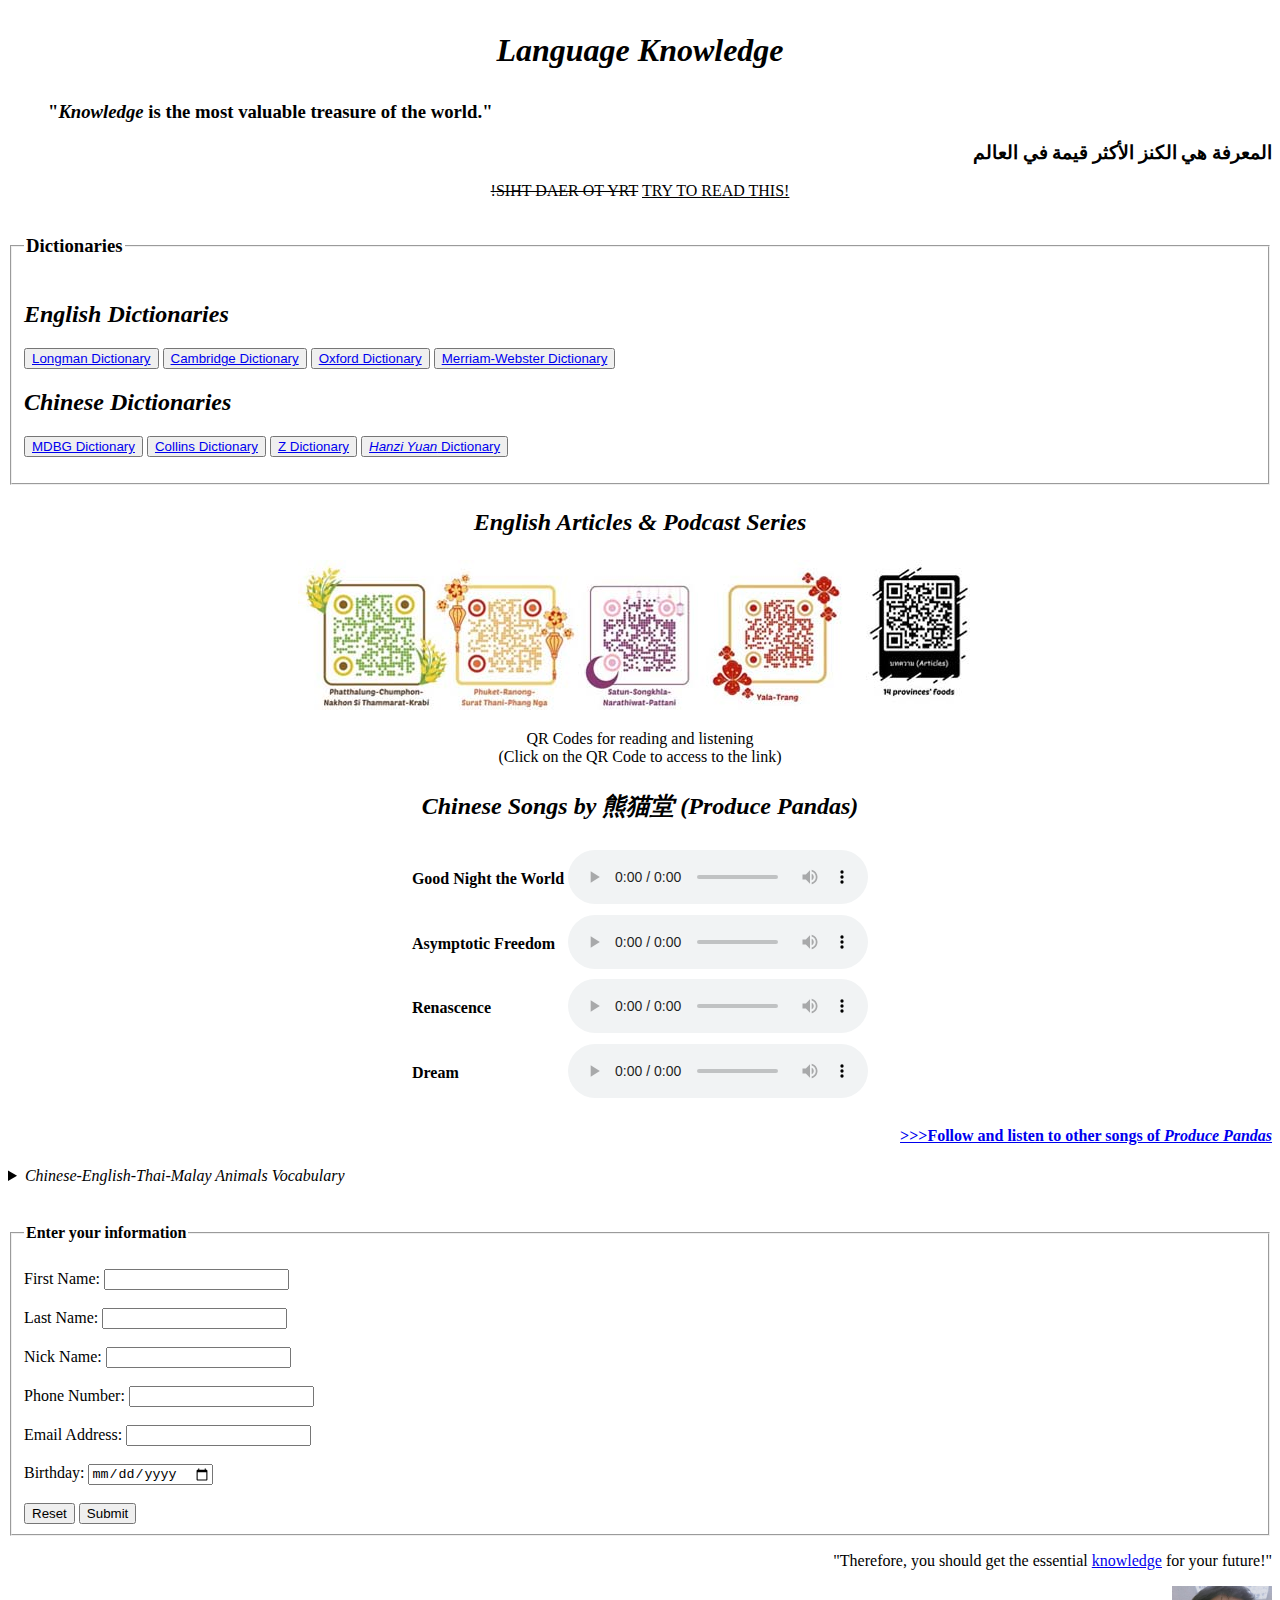
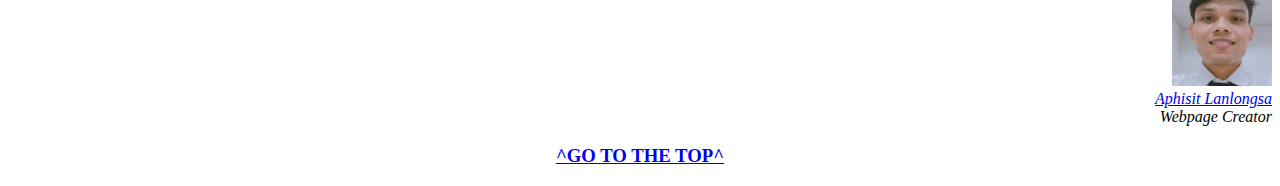
==== index.html @ 0a166b91 "add bold in form's title" ====
<!DOCTYPE html>
<html>
    <head>
        <style>
		</style>
        <h1><p align="center"><i><dfn id="top">Language Knowledge</dfn></i></p></h1>
    </head>
    <!--My First Webpage-->
    <body>
		<blockquote><h3>"<i><dfn id="qdef">Knowledge</dfn></i> is the most valuable treasure of the world."</h3></blockquote>
		<h3><p align="right"><bdi>المعرفة هي الكنز الأكثر قيمة في العالم</bdi></p></h3>
		<p align="center"><del><bdo dir="rtl">TRY TO READ THIS!</bdo></del> <ins>TRY TO READ THIS!</ins></p>
        <fieldset>
		<legend><h3>Dictionaries</h3></legend>
		<h2><i>English Dictionaries</i></h2>
        	<p>
				<button type="button"><a href="https://www.ldoceonline.com/" target="_blank">Longman Dictionary</a></button>
				<button type="button"><a href="https://dictionary.cambridge.org/" target="_blank">Cambridge Dictionary</a></button>
				<button type="button"><a href="https://www.oxfordlearnersdictionaries.com/" target="_blank">Oxford Dictionary</a></button>
				<button type="button"><a href="https://www.merriam-webster.com/" target="_blank">Merriam-Webster Dictionary</a></button>
			</p>
		<h2><i>Chinese Dictionaries</i></h2>
      		<p>
				<button type="button"><a href="https://www.mdbg.net/chinese/dictionary" target="_blank">MDBG Dictionary</a></button>
				<button type="button"><a href="https://www.collinsdictionary.com/dictionary/chinese-english" target="_blank">Collins Dictionary</a></button>
				<button type="button"><a href="https://www.zdic.net/zd/bs/" target="_blank">Z Dictionary</a></button>
				<button type="button"><a href="https://hanziyuan.net/" target="_blank"><dfn title="Chinese Etymology">Hanzi Yuan</dfn> Dictionary</a></button>
			</p>
		</fieldset>
        <h2><p align="center"><i>English Articles & Podcast Series</i></p></h2>
        <figure>
			<p align="center"><img src="Photos/AnP.jpg" alt="QR Codes" height="150" width=685 usemap="#arandpo"></p>
			<figcaption><p align="center">QR Codes for reading and listening<br>(Click on the QR Code to access to the link)</p></figcaption>
		</figure>
		<map name="arandpo">
            <area shape="rect" coords="26,26,124,124" alt="Podcast EP.19" href="https://naamchoop.com/podcast_detail.php?pod_id=21&pod_name=Ep%20.%2019%20Southern%20Food,%20Good%20Taste:%20Phatthalung-Chumphon-Nakhon%20Si%20Thammarat-Krabi" title="Southern Food Good Taste EP.19" target="_blank">
            <area shape="rect" coords="160,26,256,124" alt="Podcast EP.20" href="https://naamchoop.com/podcast_detail.php?pod_id=22&pod_name=Ep%20.%2020%20Southern%20Food,%20Good%20Taste:%20Phuket-Ranong-Surat%20Thani-Phang%20Nga" title="Southern Food Good Taste EP.20" target="_blank">
            <area shape="rect" coords="292,26,390,124" alt="Podcast EP.21" href="https://naamchoop.com/podcast_detail.php?pod_id=22&pod_name=Ep%20.%2020%20Southern%20Food,%20Good%20Taste:%20Phuket-Ranong-Surat%20Thani-Phang%20Nga" title="Southern Food Good Taste EP.21" target="_blank">
            <area shape="rect" coords="432,26,526,124" alt="Podcast EP.22" href="https://naamchoop.com/podcast_detail.php?pod_id=24&pod_name=Ep%20.%2022%20Southern%20Food,%20Good%20Taste:%20Yala-Trang" title="Southern Food Good Taste EP.22" target="_blank">
            <area shape="circle" coords="620,54,34" alt="Articles" href="https://naamchoop.com/show-port.php?t1=Local%20Products" title="Southern Food Good Taste Articles" target="_blank">
        </map>
	<h2><p align="center"><i>Chinese Songs by 熊猫堂 (Produce Pandas)</i></p></h2>
	<table align="center">
			<tr>
				<td><h4>Good Night the World</h4></td>
				<td><audio controls><source src="Songs/GNW.mp3" type="audio/mp3"></audio></td>
			</tr>
			<tr>
				<td><h4>Asymptotic Freedom</h4></td>
				<td><audio controls><source src="Songs/AF.mp3" type="audio/mp3"></audio></td>
			</tr>
			<tr>
				<td><h4>Renascence</h4></td>
				<td><audio controls><source src="Songs/Renascence.mp3" type="audio/mp3"></audio></td>
			</tr>
			<tr>
				<td><h4>Dream</h4></td>
				<td><audio controls><source src="Songs/Dream.mp3" type="audio/mp3"></audio></td>
			</tr>
	</table>
	    	<h4><p align="right"><a href="https://www.youtube.com/@ProducePandas" target="_blank">>>>Follow and listen to other songs of <em>Produce Pandas</em></a></p></h4>
	<details>
	<summary><i>Chinese-English-Thai-Malay Animals Vocabulary</i></summary>
	<dl>
		<dt>鸡</dt><dd>Chicken ไก่ Ayam</dd>
		<dt>鸭</dt><dd>Duck เป็ด Itik</dd>
		<dt>猫</dt><dd>Cat แมว Kucing</dd>
		<dt>狗</dt><dd>Dog สุนัข Anjing</dd>
		<dt>猪</dt><dd>Pig สุกร Babi</dd>
		<dt>牛</dt><dd>Cow โค Lembu</dd>
		<dt>兔</dt><dd>Rabbit กระต่าย Arnab </dd>
		<dt>吗</dt><dd>Horse ม้า Kuda </dd>
		<dt>羊</dt><dd>Sheep แกะ Biri-biri</dd>
		<dt>鸟</dt><dd>Bird นก Burung</dd>
		<dt>蛇</dt><dd>Snake งู Ular</dd>
		<dt>虫</dt><dd>Worm หนอน Cacing</dd>
		<dt>龟</dt><dd>Turtle เต่า Kura-kura</dd>
		<dt>鱼</dt><dd>Fish ปลา Ikan</dd>
		<dt>虾</dt><dd>Shirmp กุ้ง Udang</dd>
		<dt>蛤</dt><dd>Clam หอย Kerang</dd>
		<dt>蟹</dt><dd>Crab ปู Ketam</dd>
		<dt>熊</dt><dd>Bear หมี Beruang</dd>
		<dt>狼</dt><dd>Wolf หมาป่า Serigala</dd>
		<dt>象</dt><dd>Elephant ช้าง Gajah</dd>
	</dl>
	</details><br>
	<form action="/action_page.php">
		<fieldset>
			<legend><h4>Enter your information</h4></legend>
				<label for="Fn">First Name:</label>
				<input type="text" id="Fn" name="firstname"><br><br>
				<label for="Ln">Last Name:</label>
				<input type="text" id="Ln" name="lastname"><br><br>
				<label for="Nn">Nick Name:</label>
				<input type="text" id="Nn" name="nickname"><br><br>
				<label for="Pn">Phone Number:</label>
				<input type="number" id="Pn" name="phonenumber"><br><br>
				<label for="email">Email Address:</label>
				<input type="email" id="email" name="email"><br><br>
				<label for="birthday">Birthday:</label>
				<input type="date" id="birthday" name="birthday"><br><br>
				<button type="reset">Reset</button>
				<button type="submit">Submit</button>
		</fieldset>
	</form>
		<p align="right">"Therefore, you should get the essential <a href="#qdef">knowledge</a> for your future!"</p>
	<address>
		<p align="right"><a href="https://www.facebook.com/friendship1502" target="_blank"><img src="Photos/MPP.jpg" alt="Creator's profile picture" width="100" height="100"></a><br>
            <a href="mailto:aphisit.lanlongsa@gmail.com">Aphisit Lanlongsa</a><br>
				Webpage Creator</p>
    </address>
    <footer>
		<a href="#top"><h3><p align="center">^GO TO THE TOP^</p></h3></a>
	</footer>
	</body>
</html>
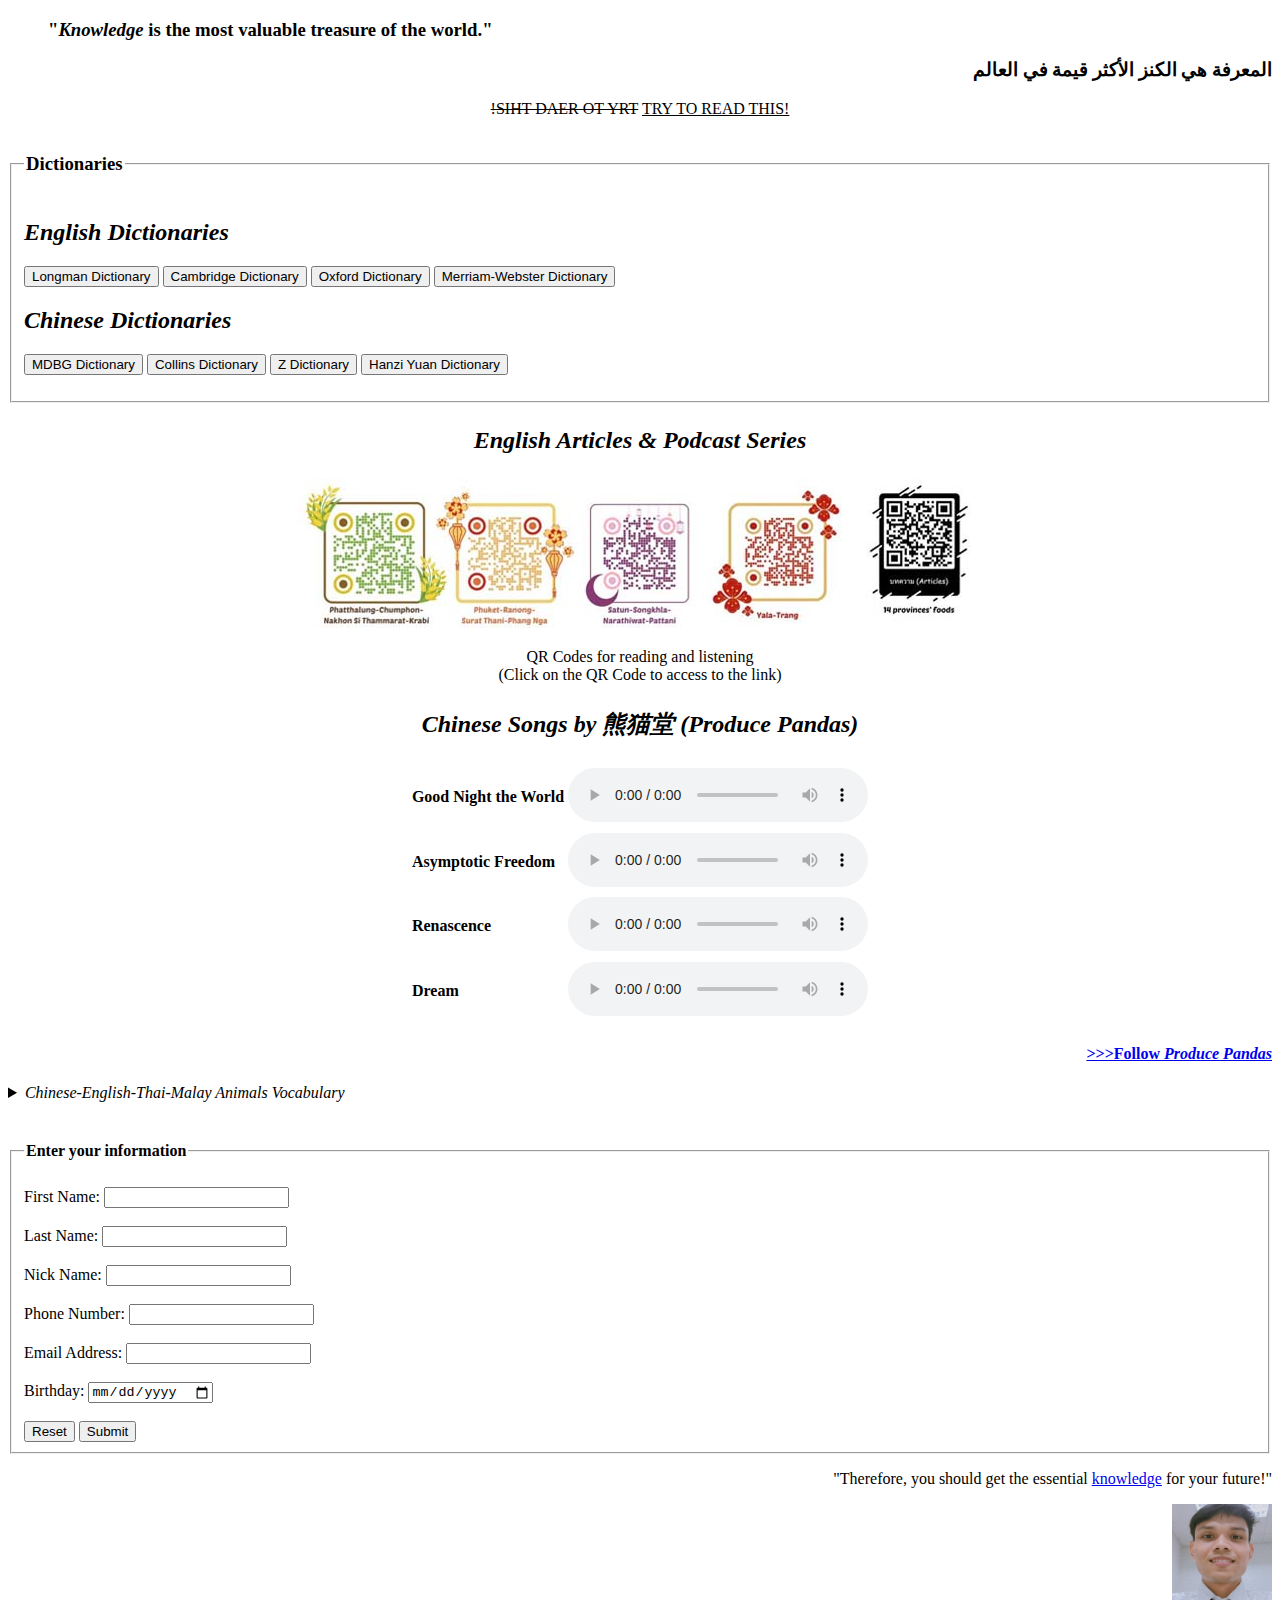
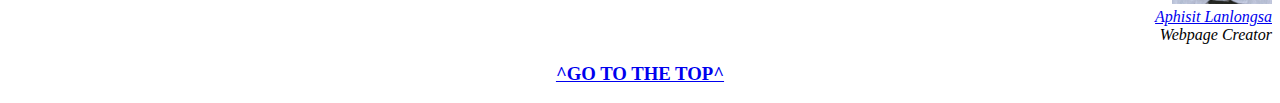
==== commit 40eaa93b: "bug fixed" ====
--- a/index.html
+++ b/index.html
@@ -1,12 +1,12 @@
 <!DOCTYPE html>
-<html>
+<html lang="en">
     <head>
-        <style>
-		</style>
-        <h1><p align="center"><i><dfn id="top">Language Knowledge</dfn></i></p></h1>
+		<meta charset="utf-8">
+        <title>Language Knowledge</title>
+		<meta name="viewport" content="width=device-width">
     </head>
-    <!--My First Webpage-->
     <body>
+		<!--My First Webpage-->
 		<blockquote><h3>"<i><dfn id="qdef">Knowledge</dfn></i> is the most valuable treasure of the world."</h3></blockquote>
 		<h3><p align="right"><bdi>المعرفة هي الكنز الأكثر قيمة في العالم</bdi></p></h3>
 		<p align="center"><del><bdo dir="rtl">TRY TO READ THIS!</bdo></del> <ins>TRY TO READ THIS!</ins></p>
@@ -14,17 +14,17 @@
 		<legend><h3>Dictionaries</h3></legend>
 		<h2><i>English Dictionaries</i></h2>
         	<p>
-				<button type="button"><a href="https://www.ldoceonline.com/" target="_blank">Longman Dictionary</a></button>
-				<button type="button"><a href="https://dictionary.cambridge.org/" target="_blank">Cambridge Dictionary</a></button>
-				<button type="button"><a href="https://www.oxfordlearnersdictionaries.com/" target="_blank">Oxford Dictionary</a></button>
-				<button type="button"><a href="https://www.merriam-webster.com/" target="_blank">Merriam-Webster Dictionary</a></button>
+				<a href="https://www.ldoceonline.com/" target="_blank" rel="noopener"><input type="button" value="Longman Dictionary"></a>
+				<a href="https://dictionary.cambridge.org/" target="_blank" rel="noopener"><input type="button" value="Cambridge Dictionary"></a>
+				<a href="https://www.oxfordlearnersdictionaries.com/" target="_blank" rel="noopener"><input type="button" value="Oxford Dictionary"></a>
+				<a href="https://www.merriam-webster.com/" target="_blank" rel="noopener"><input type="button" value="Merriam-Webster Dictionary"></a>
 			</p>
 		<h2><i>Chinese Dictionaries</i></h2>
       		<p>
-				<button type="button"><a href="https://www.mdbg.net/chinese/dictionary" target="_blank">MDBG Dictionary</a></button>
-				<button type="button"><a href="https://www.collinsdictionary.com/dictionary/chinese-english" target="_blank">Collins Dictionary</a></button>
-				<button type="button"><a href="https://www.zdic.net/zd/bs/" target="_blank">Z Dictionary</a></button>
-				<button type="button"><a href="https://hanziyuan.net/" target="_blank"><dfn title="Chinese Etymology">Hanzi Yuan</dfn> Dictionary</a></button>
+				<a href="https://www.mdbg.net/chinese/dictionary" target="_blank" rel="noopener"><input type="button" value="MDBG Dictionary"></a>
+				<a href="https://www.collinsdictionary.com/dictionary/chinese-english" target="_blank" rel="noopener"><input type="button" value="Collins Dictionary"></a>
+				<a href="https://www.zdic.net/zd/bs/" target="_blank" rel="noopener"><input type="button" value="Z Dictionary"></a>
+				<a href="https://hanziyuan.net/" target="_blank" rel="noopener"><dfn title="Chinese Etymology"><input type="button" value="Hanzi Yuan Dictionary"></dfn></a>
 			</p>
 		</fieldset>
         <h2><p align="center"><i>English Articles & Podcast Series</i></p></h2>
@@ -33,11 +33,11 @@
 			<figcaption><p align="center">QR Codes for reading and listening<br>(Click on the QR Code to access to the link)</p></figcaption>
 		</figure>
 		<map name="arandpo">
-            <area shape="rect" coords="26,26,124,124" alt="Podcast EP.19" href="https://naamchoop.com/podcast_detail.php?pod_id=21&pod_name=Ep%20.%2019%20Southern%20Food,%20Good%20Taste:%20Phatthalung-Chumphon-Nakhon%20Si%20Thammarat-Krabi" title="Southern Food Good Taste EP.19" target="_blank">
-            <area shape="rect" coords="160,26,256,124" alt="Podcast EP.20" href="https://naamchoop.com/podcast_detail.php?pod_id=22&pod_name=Ep%20.%2020%20Southern%20Food,%20Good%20Taste:%20Phuket-Ranong-Surat%20Thani-Phang%20Nga" title="Southern Food Good Taste EP.20" target="_blank">
-            <area shape="rect" coords="292,26,390,124" alt="Podcast EP.21" href="https://naamchoop.com/podcast_detail.php?pod_id=22&pod_name=Ep%20.%2020%20Southern%20Food,%20Good%20Taste:%20Phuket-Ranong-Surat%20Thani-Phang%20Nga" title="Southern Food Good Taste EP.21" target="_blank">
-            <area shape="rect" coords="432,26,526,124" alt="Podcast EP.22" href="https://naamchoop.com/podcast_detail.php?pod_id=24&pod_name=Ep%20.%2022%20Southern%20Food,%20Good%20Taste:%20Yala-Trang" title="Southern Food Good Taste EP.22" target="_blank">
-            <area shape="circle" coords="620,54,34" alt="Articles" href="https://naamchoop.com/show-port.php?t1=Local%20Products" title="Southern Food Good Taste Articles" target="_blank">
+            <area shape="rect" coords="26,26,124,124" alt="Podcast EP.19" href="https://naamchoop.com/podcast_detail.php?pod_id=21&pod_name=Ep%20.%2019%20Southern%20Food,%20Good%20Taste:%20Phatthalung-Chumphon-Nakhon%20Si%20Thammarat-Krabi" title="Southern Food Good Taste EP.19" target="_blank" rel="noopener">
+            <area shape="rect" coords="160,26,256,124" alt="Podcast EP.20" href="https://naamchoop.com/podcast_detail.php?pod_id=22&pod_name=Ep%20.%2020%20Southern%20Food,%20Good%20Taste:%20Phuket-Ranong-Surat%20Thani-Phang%20Nga" title="Southern Food Good Taste EP.20" target="_blank" rel="noopener">
+            <area shape="rect" coords="292,26,390,124" alt="Podcast EP.21" href="https://naamchoop.com/podcast_detail.php?pod_id=22&pod_name=Ep%20.%2020%20Southern%20Food,%20Good%20Taste:%20Phuket-Ranong-Surat%20Thani-Phang%20Nga" title="Southern Food Good Taste EP.21" target="_blank" rel="noopener">
+            <area shape="rect" coords="432,26,526,124" alt="Podcast EP.22" href="https://naamchoop.com/podcast_detail.php?pod_id=24&pod_name=Ep%20.%2022%20Southern%20Food,%20Good%20Taste:%20Yala-Trang" title="Southern Food Good Taste EP.22" target="_blank" rel="noopener">
+            <area shape="circle" coords="620,54,34" alt="Articles" href="https://naamchoop.com/show-port.php?t1=Local%20Products" title="Southern Food Good Taste Articles" target="_blank" rel="noopener">
         </map>
 	<h2><p align="center"><i>Chinese Songs by 熊猫堂 (Produce Pandas)</i></p></h2>
 	<table align="center">
@@ -58,7 +58,7 @@
 				<td><audio controls><source src="Songs/Dream.mp3" type="audio/mp3"></audio></td>
 			</tr>
 	</table>
-	    	<h4><p align="right"><a href="https://www.youtube.com/@ProducePandas" target="_blank">>>>Follow and listen to other songs of <em>Produce Pandas</em></a></p></h4>
+	    	<h4><p align="right"><a href="https://www.youtube.com/@ProducePandas" target="_blank" rel="noopener">>>>Follow <em>Produce Pandas</em></a></p></h4>
 	<details>
 	<summary><i>Chinese-English-Thai-Malay Animals Vocabulary</i></summary>
 	<dl>
@@ -105,7 +105,7 @@
 	</form>
 		<p align="right">"Therefore, you should get the essential <a href="#qdef">knowledge</a> for your future!"</p>
 	<address>
-		<p align="right"><a href="https://www.facebook.com/friendship1502" target="_blank"><img src="Photos/MPP.jpg" alt="Creator's profile picture" width="100" height="100"></a><br>
+		<p align="right"><a href="https://www.facebook.com/friendship1502" target="_blank" rel="noopener"><img src="Photos/MPP.jpg" alt="Creator's profile picture" width="100" height="100"></a><br>
             <a href="mailto:aphisit.lanlongsa@gmail.com">Aphisit Lanlongsa</a><br>
 				Webpage Creator</p>
     </address>
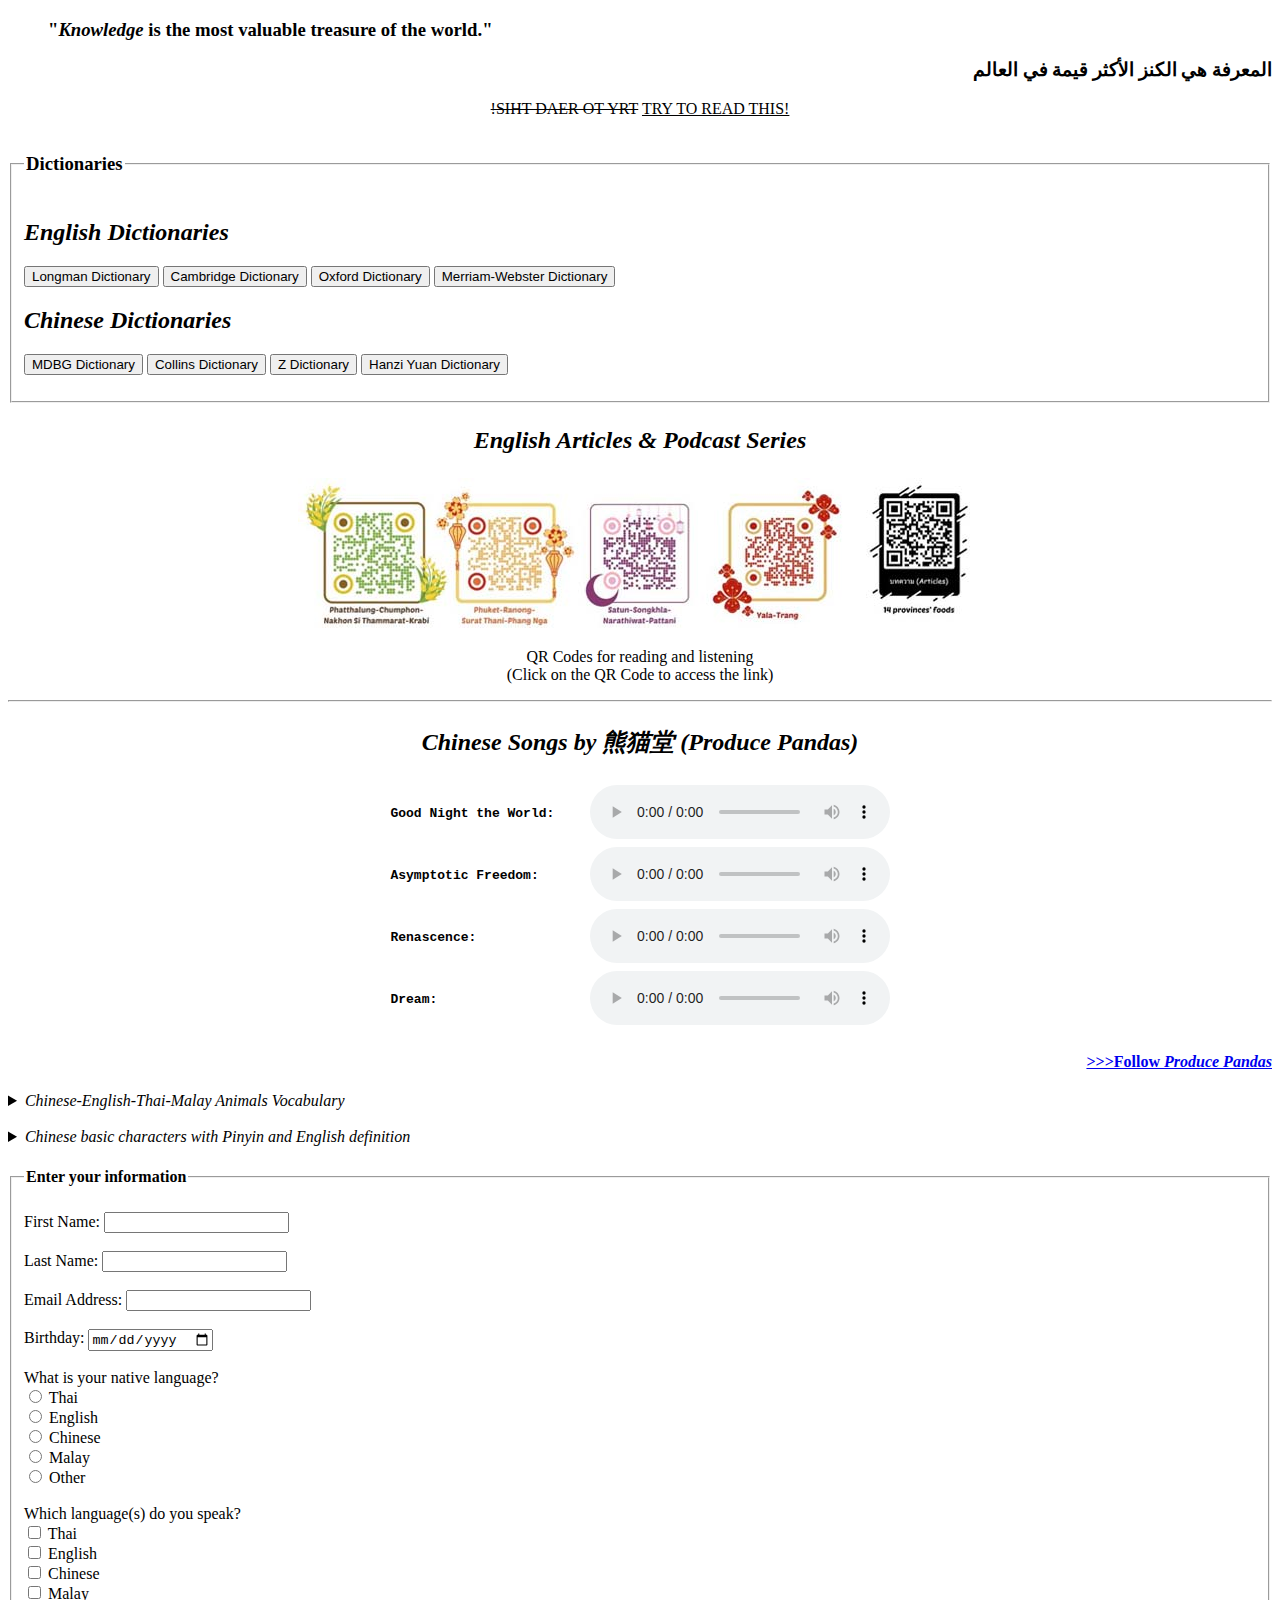
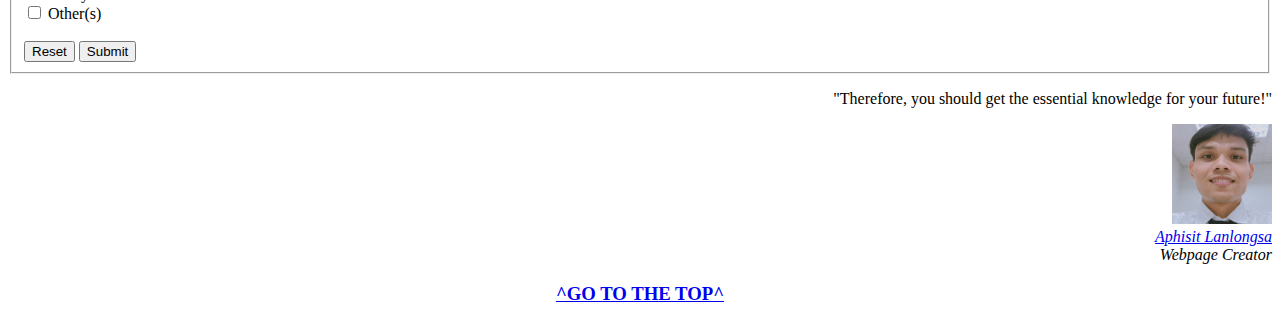
==== commit f9544930: "add Hanzi file" ====
--- a/index.html
+++ b/index.html
@@ -2,35 +2,38 @@
 <html lang="en">
     <head>
 		<meta charset="utf-8">
-        <title>Language Knowledge</title>
+        	<title>Language Knowledge</title>
+			<link rel="icon" type="image" href="Photos/MPP.jpg">
 		<meta name="viewport" content="width=device-width">
     </head>
     <body>
 		<!--My First Webpage-->
-		<blockquote><h3>"<i><dfn id="qdef">Knowledge</dfn></i> is the most valuable treasure of the world."</h3></blockquote>
-		<h3><p align="right"><bdi>المعرفة هي الكنز الأكثر قيمة في العالم</bdi></p></h3>
+		<header>
+			<blockquote><h3>"<i><dfn id="top">Knowledge</dfn></i> is the most valuable treasure of the world."</h3></blockquote>
+			<h3><p align="right"><bdi>المعرفة هي الكنز الأكثر قيمة في العالم</bdi></p></h3>
+		</header>
 		<p align="center"><del><bdo dir="rtl">TRY TO READ THIS!</bdo></del> <ins>TRY TO READ THIS!</ins></p>
         <fieldset>
-		<legend><h3>Dictionaries</h3></legend>
-		<h2><i>English Dictionaries</i></h2>
-        	<p>
-				<a href="https://www.ldoceonline.com/" target="_blank" rel="noopener"><input type="button" value="Longman Dictionary"></a>
-				<a href="https://dictionary.cambridge.org/" target="_blank" rel="noopener"><input type="button" value="Cambridge Dictionary"></a>
-				<a href="https://www.oxfordlearnersdictionaries.com/" target="_blank" rel="noopener"><input type="button" value="Oxford Dictionary"></a>
-				<a href="https://www.merriam-webster.com/" target="_blank" rel="noopener"><input type="button" value="Merriam-Webster Dictionary"></a>
-			</p>
-		<h2><i>Chinese Dictionaries</i></h2>
-      		<p>
-				<a href="https://www.mdbg.net/chinese/dictionary" target="_blank" rel="noopener"><input type="button" value="MDBG Dictionary"></a>
-				<a href="https://www.collinsdictionary.com/dictionary/chinese-english" target="_blank" rel="noopener"><input type="button" value="Collins Dictionary"></a>
-				<a href="https://www.zdic.net/zd/bs/" target="_blank" rel="noopener"><input type="button" value="Z Dictionary"></a>
-				<a href="https://hanziyuan.net/" target="_blank" rel="noopener"><dfn title="Chinese Etymology"><input type="button" value="Hanzi Yuan Dictionary"></dfn></a>
-			</p>
+			<legend><h3>Dictionaries</h3></legend>
+				<h2><i>English Dictionaries</i></h2>
+					<p>
+						<a href="https://www.ldoceonline.com/" target="_blank" rel="noopener"><input type="button" value="Longman Dictionary"></a>
+						<a href="https://dictionary.cambridge.org/" target="_blank" rel="noopener"><input type="button" value="Cambridge Dictionary"></a>
+						<a href="https://www.oxfordlearnersdictionaries.com/" target="_blank" rel="noopener"><input type="button" value="Oxford Dictionary"></a>
+						<a href="https://www.merriam-webster.com/" target="_blank" rel="noopener"><input type="button" value="Merriam-Webster Dictionary"></a>
+					</p>
+				<h2><i>Chinese Dictionaries</i></h2>
+					<p>
+						<a href="https://www.mdbg.net/chinese/dictionary" target="_blank" rel="noopener"><input type="button" value="MDBG Dictionary"></a>
+						<a href="https://www.collinsdictionary.com/dictionary/chinese-english" target="_blank" rel="noopener"><input type="button" value="Collins Dictionary"></a>
+						<a href="https://www.zdic.net/zd/bs/" target="_blank" rel="noopener"><input type="button" value="Z Dictionary"></a>
+						<a href="https://hanziyuan.net/" target="_blank" rel="noopener"><dfn title="Chinese Etymology"><input type="button" value="Hanzi Yuan Dictionary"></dfn></a>
+					</p>
 		</fieldset>
         <h2><p align="center"><i>English Articles & Podcast Series</i></p></h2>
         <figure>
 			<p align="center"><img src="Photos/AnP.jpg" alt="QR Codes" height="150" width=685 usemap="#arandpo"></p>
-			<figcaption><p align="center">QR Codes for reading and listening<br>(Click on the QR Code to access to the link)</p></figcaption>
+			<figcaption><p align="center">QR Codes for reading and listening<br>(Click on the QR Code to access the link)</p></figcaption>
 		</figure>
 		<map name="arandpo">
             <area shape="rect" coords="26,26,124,124" alt="Podcast EP.19" href="https://naamchoop.com/podcast_detail.php?pod_id=21&pod_name=Ep%20.%2019%20Southern%20Food,%20Good%20Taste:%20Phatthalung-Chumphon-Nakhon%20Si%20Thammarat-Krabi" title="Southern Food Good Taste EP.19" target="_blank" rel="noopener">
@@ -39,51 +42,46 @@
             <area shape="rect" coords="432,26,526,124" alt="Podcast EP.22" href="https://naamchoop.com/podcast_detail.php?pod_id=24&pod_name=Ep%20.%2022%20Southern%20Food,%20Good%20Taste:%20Yala-Trang" title="Southern Food Good Taste EP.22" target="_blank" rel="noopener">
             <area shape="circle" coords="620,54,34" alt="Articles" href="https://naamchoop.com/show-port.php?t1=Local%20Products" title="Southern Food Good Taste Articles" target="_blank" rel="noopener">
         </map>
+			<hr>
 	<h2><p align="center"><i>Chinese Songs by 熊猫堂 (Produce Pandas)</i></p></h2>
-	<table align="center">
+	<table align="center">	
 			<tr>
-				<td><h4>Good Night the World</h4></td>
+				<td><b><pre>Good Night the World:    </pre></b></td>
 				<td><audio controls><source src="Songs/GNW.mp3" type="audio/mp3"></audio></td>
 			</tr>
 			<tr>
-				<td><h4>Asymptotic Freedom</h4></td>
+				<td><b><pre>Asymptotic Freedom:    </pre></b></td>
 				<td><audio controls><source src="Songs/AF.mp3" type="audio/mp3"></audio></td>
 			</tr>
 			<tr>
-				<td><h4>Renascence</h4></td>
+				<td><b><pre>Renascence:    </pre></b></td>
 				<td><audio controls><source src="Songs/Renascence.mp3" type="audio/mp3"></audio></td>
 			</tr>
 			<tr>
-				<td><h4>Dream</h4></td>
+				<td><b><pre>Dream:    </pre></b></td>
 				<td><audio controls><source src="Songs/Dream.mp3" type="audio/mp3"></audio></td>
 			</tr>
 	</table>
 	    	<h4><p align="right"><a href="https://www.youtube.com/@ProducePandas" target="_blank" rel="noopener">>>>Follow <em>Produce Pandas</em></a></p></h4>
 	<details>
-	<summary><i>Chinese-English-Thai-Malay Animals Vocabulary</i></summary>
-	<dl>
-		<dt>鸡</dt><dd>Chicken ไก่ Ayam</dd>
-		<dt>鸭</dt><dd>Duck เป็ด Itik</dd>
-		<dt>猫</dt><dd>Cat แมว Kucing</dd>
-		<dt>狗</dt><dd>Dog สุนัข Anjing</dd>
-		<dt>猪</dt><dd>Pig สุกร Babi</dd>
-		<dt>牛</dt><dd>Cow โค Lembu</dd>
-		<dt>兔</dt><dd>Rabbit กระต่าย Arnab </dd>
-		<dt>吗</dt><dd>Horse ม้า Kuda </dd>
-		<dt>羊</dt><dd>Sheep แกะ Biri-biri</dd>
-		<dt>鸟</dt><dd>Bird นก Burung</dd>
-		<dt>蛇</dt><dd>Snake งู Ular</dd>
-		<dt>虫</dt><dd>Worm หนอน Cacing</dd>
-		<dt>龟</dt><dd>Turtle เต่า Kura-kura</dd>
-		<dt>鱼</dt><dd>Fish ปลา Ikan</dd>
-		<dt>虾</dt><dd>Shirmp กุ้ง Udang</dd>
-		<dt>蛤</dt><dd>Clam หอย Kerang</dd>
-		<dt>蟹</dt><dd>Crab ปู Ketam</dd>
-		<dt>熊</dt><dd>Bear หมี Beruang</dd>
-		<dt>狼</dt><dd>Wolf หมาป่า Serigala</dd>
-		<dt>象</dt><dd>Elephant ช้าง Gajah</dd>
-	</dl>
+		<summary><i>Chinese-English-Thai-Malay Animals Vocabulary</i></summary>
+			<dl>
+				<dt>猫</dt><dd>Cat / แมว / Kucing</dd>
+				<dt>狗</dt><dd>Dog / สุนัข / Anjing</dd>
+				<dt>鸡</dt><dd>Chicken / ไก่ / Ayam</dd>
+				<dt>牛</dt><dd>Cow / โค / Lembu</dd>
+				<dt>羊</dt><dd>Sheep / แกะ / Biri-biri</dd>
+				<dt>猪</dt><dd>Pig / สุกร / Babi</dd>
+				<dt>马</dt><dd>Horse / ม้า / Kuda </dd>
+				<dt>熊</dt><dd>Bear / หมี / Beruang</dd>
+				<dt>鸟</dt><dd>Bird / นก / Burung</dd>
+				<dt>虫</dt><dd>Worm / หนอน / Cacing</dd>
+			</dl>
 	</details><br>
+	<details>
+		<summary><i>Chinese basic characters with Pinyin and English definition</i></summary>
+			<iframe src="Files/BasicHanzi.htm" title="Jiben de Hanzi" height="220" width="450"></iframe>
+	</details>
 	<form action="/action_page.php">
 		<fieldset>
 			<legend><h4>Enter your information</h4></legend>
@@ -91,19 +89,38 @@
 				<input type="text" id="Fn" name="firstname"><br><br>
 				<label for="Ln">Last Name:</label>
 				<input type="text" id="Ln" name="lastname"><br><br>
-				<label for="Nn">Nick Name:</label>
-				<input type="text" id="Nn" name="nickname"><br><br>
-				<label for="Pn">Phone Number:</label>
-				<input type="number" id="Pn" name="phonenumber"><br><br>
 				<label for="email">Email Address:</label>
 				<input type="email" id="email" name="email"><br><br>
 				<label for="birthday">Birthday:</label>
 				<input type="date" id="birthday" name="birthday"><br><br>
+				What is your native language?<br>
+					<input type="radio" name="nativelang" id="thai" title="thai">
+					<label for="thai">Thai</label><br>
+					<input type="radio" name="nativelang" id="english" title="english">
+					<label for="english">English</label><br>
+					<input type="radio" name="nativelang" id="chinese" title="chinese">
+					<label for="chinese">Chinese</label><br>
+					<input type="radio" name="nativelang" id="malay" title="malay">
+					<label for="malay">Malay</label><br>
+					<input type="radio" name="nativelang" id="other" title="other">
+					<label for="malay">Other</label><br><br>
+				Which language(s) do you speak?<br>
+					<input type="checkbox" name="ablelang" id="thai" title="thai">
+					<label for="thai">Thai</label><br>
+					<input type="checkbox" name="ablelang" id="english" title="english">
+					<label for="english">English</label><br>
+					<input type="checkbox" name="ablelang" id="chinese" title="chinese">
+					<label for="chinese">Chinese</label><br>
+					<input type="checkbox" name="ablelang" id="malay" title="malay">
+					<label for="malay">Malay</label><br>
+					<input type="checkbox" name="ablelang" id="others" title="others">
+					<label for="malay">Other(s)</label><br><br>
+				</form>
 				<button type="reset">Reset</button>
 				<button type="submit">Submit</button>
 		</fieldset>
 	</form>
-		<p align="right">"Therefore, you should get the essential <a href="#qdef">knowledge</a> for your future!"</p>
+		<p align="right">"Therefore, you should get the essential knowledge for your future!"</p>
 	<address>
 		<p align="right"><a href="https://www.facebook.com/friendship1502" target="_blank" rel="noopener"><img src="Photos/MPP.jpg" alt="Creator's profile picture" width="100" height="100"></a><br>
             <a href="mailto:aphisit.lanlongsa@gmail.com">Aphisit Lanlongsa</a><br>
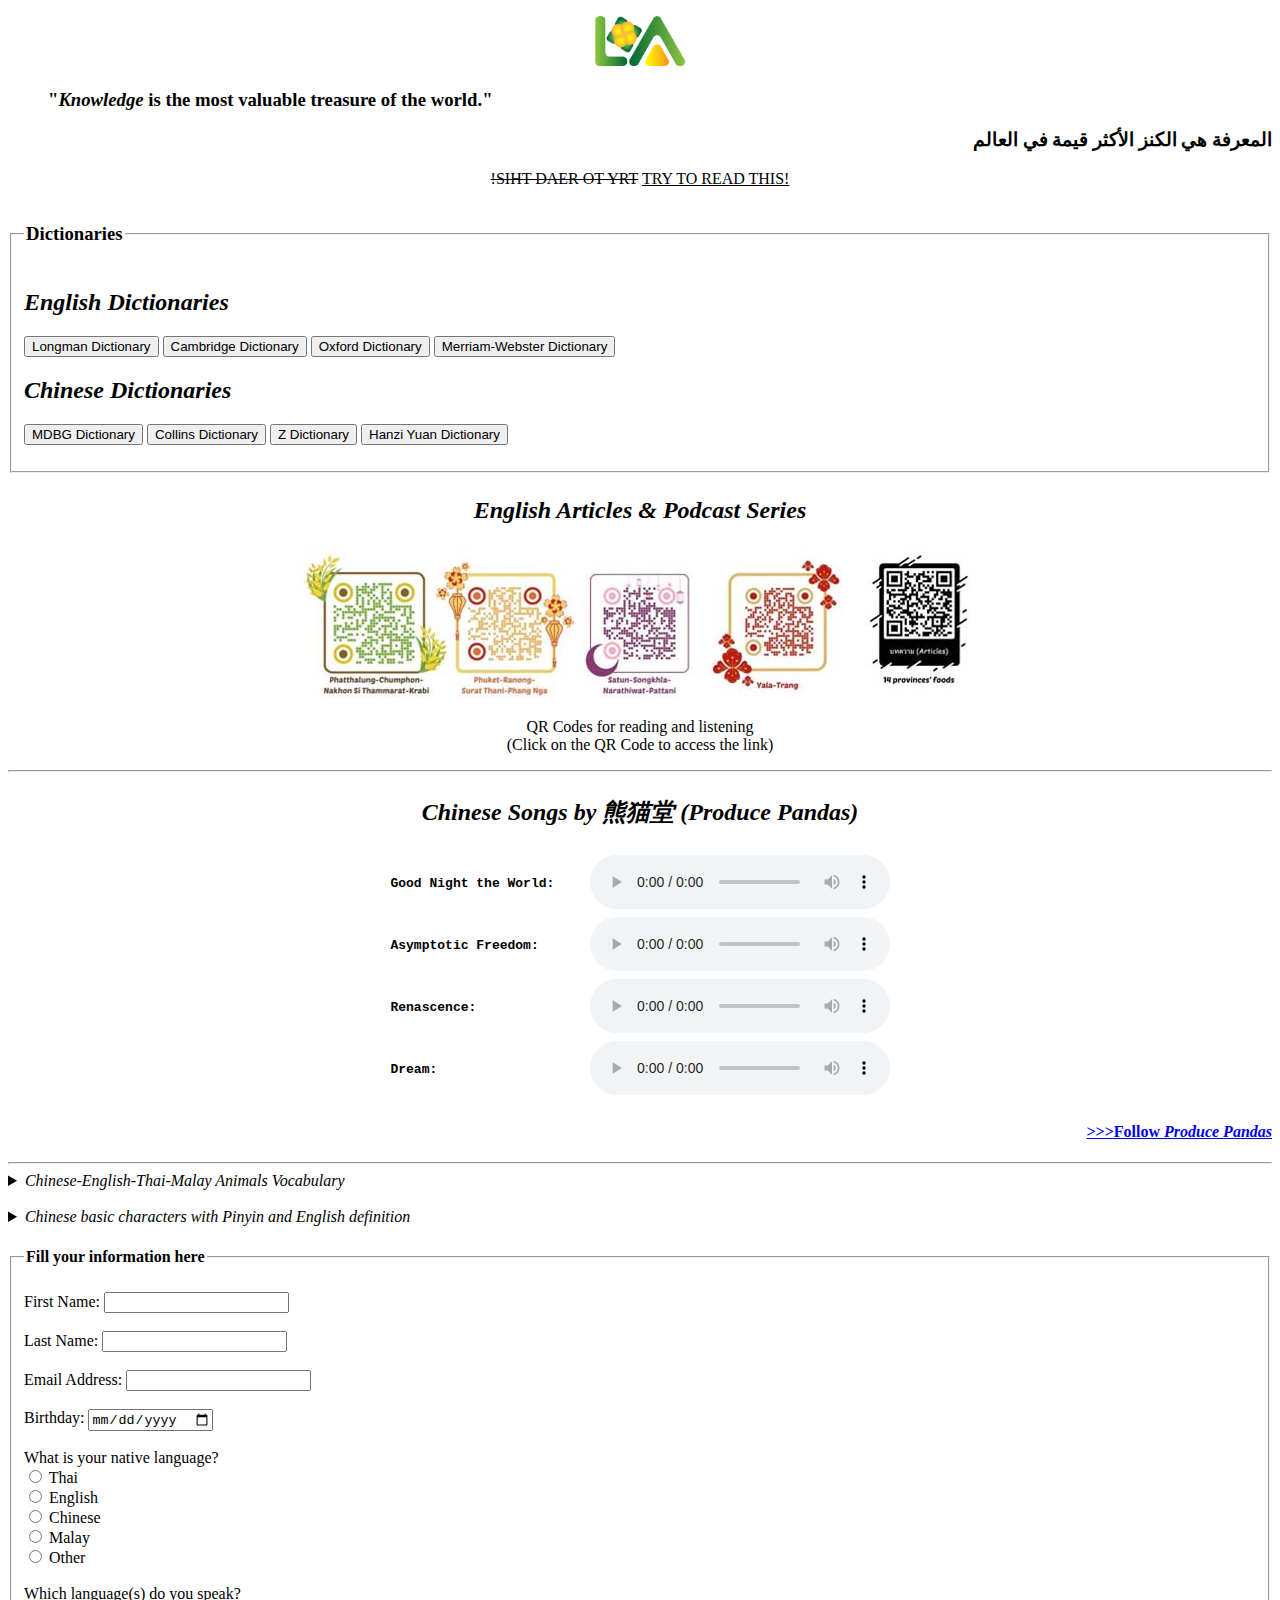
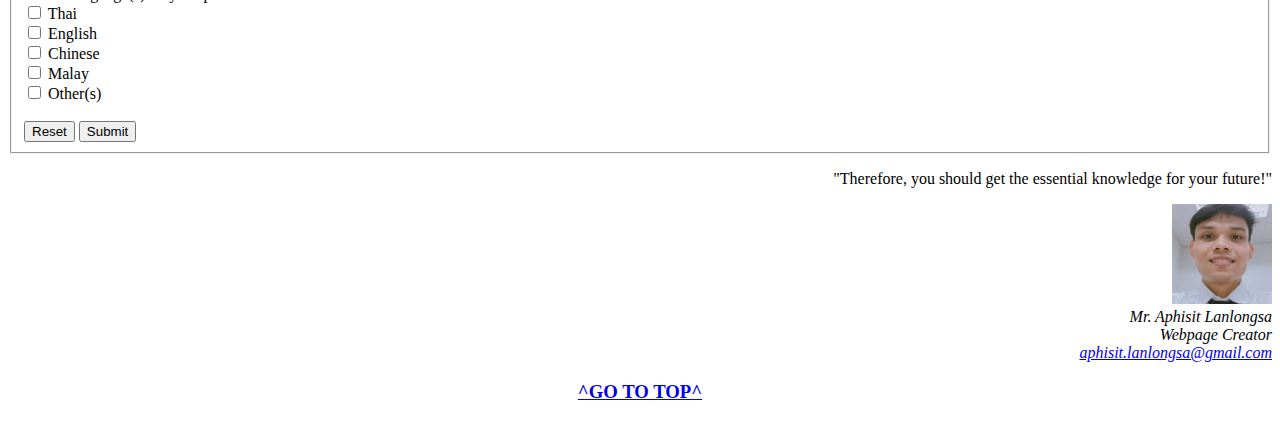
==== commit 4347fa22: "New LOGO" ====
--- a/index.html
+++ b/index.html
@@ -3,12 +3,13 @@
     <head>
 		<meta charset="utf-8">
         	<title>Language Knowledge</title>
-			<link rel="icon" type="image" href="Photos/MPP.jpg">
+			<link rel="icon" type="image" href="Photos/ICON.png">
 		<meta name="viewport" content="width=device-width">
     </head>
     <body>
 		<!--My First Webpage-->
 		<header>
+			<p align="center"><img src="Photos/LOGO.png" alt="Logo" height="50" width="90"></p>
 			<blockquote><h3>"<i><dfn id="top">Knowledge</dfn></i> is the most valuable treasure of the world."</h3></blockquote>
 			<h3><p align="right"><bdi>المعرفة هي الكنز الأكثر قيمة في العالم</bdi></p></h3>
 		</header>
@@ -63,6 +64,7 @@
 			</tr>
 	</table>
 	    	<h4><p align="right"><a href="https://www.youtube.com/@ProducePandas" target="_blank" rel="noopener">>>>Follow <em>Produce Pandas</em></a></p></h4>
+			<hr>
 	<details>
 		<summary><i>Chinese-English-Thai-Malay Animals Vocabulary</i></summary>
 			<dl>
@@ -84,7 +86,7 @@
 	</details>
 	<form action="/action_page.php">
 		<fieldset>
-			<legend><h4>Enter your information</h4></legend>
+			<legend><h4>Fill your information here</h4></legend>
 				<label for="Fn">First Name:</label>
 				<input type="text" id="Fn" name="firstname"><br><br>
 				<label for="Ln">Last Name:</label>
@@ -123,11 +125,12 @@
 		<p align="right">"Therefore, you should get the essential knowledge for your future!"</p>
 	<address>
 		<p align="right"><a href="https://www.facebook.com/friendship1502" target="_blank" rel="noopener"><img src="Photos/MPP.jpg" alt="Creator's profile picture" width="100" height="100"></a><br>
-            <a href="mailto:aphisit.lanlongsa@gmail.com">Aphisit Lanlongsa</a><br>
-				Webpage Creator</p>
+            <i>Mr. Aphisit Lanlongsa</i><br>
+				Webpage Creator<br>
+            <a href="mailto:aphisit.lanlongsa@gmail.com">aphisit.lanlongsa@gmail.com</a></p>
     </address>
     <footer>
-		<a href="#top"><h3><p align="center">^GO TO THE TOP^</p></h3></a>
+		<a href="#top"><h3><p align="center">^GO TO TOP^</p></h3></a>
 	</footer>
 	</body>
 </html>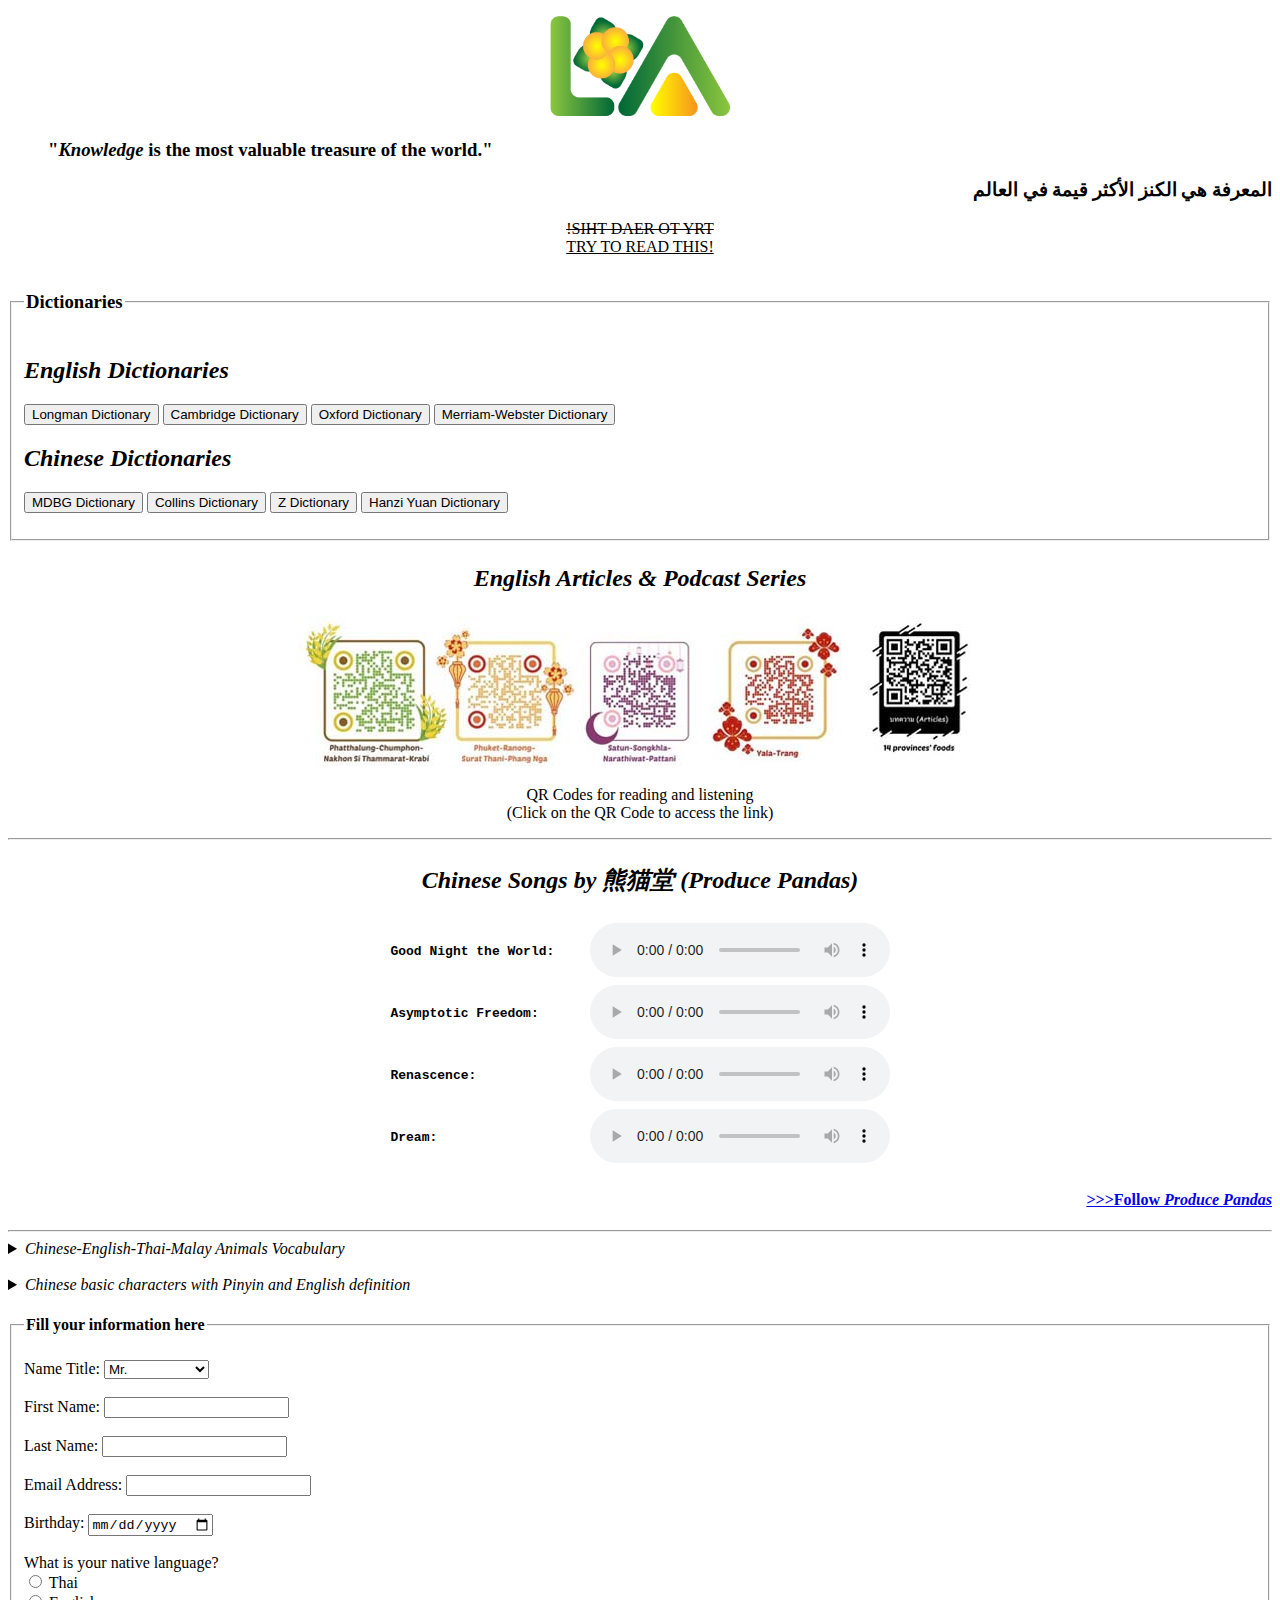
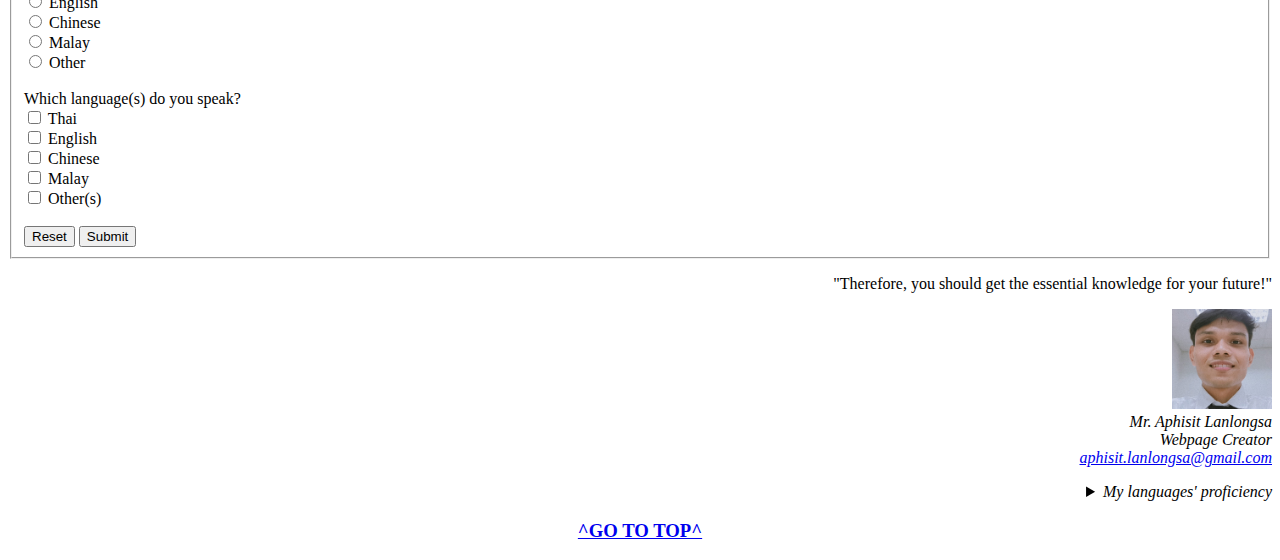
==== commit 9c6fddda: "adding honorific name" ====
--- a/index.html
+++ b/index.html
@@ -2,18 +2,18 @@
 <html lang="en">
     <head>
 		<meta charset="utf-8">
-        	<title>Language Knowledge</title>
-			<link rel="icon" type="image" href="Photos/ICON.png">
+        <title>Language Knowledge</title>
+		<link rel="icon" type="image" href="Photos/ICON.png">
 		<meta name="viewport" content="width=device-width">
     </head>
     <body>
 		<!--My First Webpage-->
 		<header>
-			<p align="center"><img src="Photos/LOGO.png" alt="Logo" height="50" width="90"></p>
+			<p align="center"><img src="Photos/LOGO.png" alt="Logo" height="100" width="180"></p>
 			<blockquote><h3>"<i><dfn id="top">Knowledge</dfn></i> is the most valuable treasure of the world."</h3></blockquote>
 			<h3><p align="right"><bdi>المعرفة هي الكنز الأكثر قيمة في العالم</bdi></p></h3>
 		</header>
-		<p align="center"><del><bdo dir="rtl">TRY TO READ THIS!</bdo></del> <ins>TRY TO READ THIS!</ins></p>
+		<p align="center"><del><bdo dir="rtl">TRY TO READ THIS!</bdo></del><br><ins>TRY TO READ THIS!</ins></p>
         <fieldset>
 			<legend><h3>Dictionaries</h3></legend>
 				<h2><i>English Dictionaries</i></h2>
@@ -86,7 +86,20 @@
 	</details>
 	<form action="/action_page.php">
 		<fieldset>
-			<legend><h4>Fill your information here</h4></legend>
+			<legend><h4>Fill your information here</h4></legend>	
+				<label for="Nt">Name Title:</label>
+					<select name="nametitle" id="Nt">
+						<optgroup label="Basic">
+							<option value="mister">Mr.</option>
+							<option value="missis">Mrs.</option>
+							<option value="miss">Miss</option>
+							<option value="ms">Ms.</option>
+						</optgroup>
+						<optgroup label="Other">
+							<option value="notitle">No title</option>
+							<option value="nomention">No mention</option>
+						</optgroup>
+					</select><br><br>
 				<label for="Fn">First Name:</label>
 				<input type="text" id="Fn" name="firstname"><br><br>
 				<label for="Ln">Last Name:</label>
@@ -105,7 +118,7 @@
 					<input type="radio" name="nativelang" id="malay" title="malay">
 					<label for="malay">Malay</label><br>
 					<input type="radio" name="nativelang" id="other" title="other">
-					<label for="malay">Other</label><br><br>
+					<label for="other">Other</label><br><br>
 				Which language(s) do you speak?<br>
 					<input type="checkbox" name="ablelang" id="thai" title="thai">
 					<label for="thai">Thai</label><br>
@@ -116,19 +129,30 @@
 					<input type="checkbox" name="ablelang" id="malay" title="malay">
 					<label for="malay">Malay</label><br>
 					<input type="checkbox" name="ablelang" id="others" title="others">
-					<label for="malay">Other(s)</label><br><br>
+					<label for="others">Other(s)</label><br><br>
 				</form>
 				<button type="reset">Reset</button>
 				<button type="submit">Submit</button>
 		</fieldset>
 	</form>
 		<p align="right">"Therefore, you should get the essential knowledge for your future!"</p>
-	<address>
-		<p align="right"><a href="https://www.facebook.com/friendship1502" target="_blank" rel="noopener"><img src="Photos/MPP.jpg" alt="Creator's profile picture" width="100" height="100"></a><br>
-            <i>Mr. Aphisit Lanlongsa</i><br>
-				Webpage Creator<br>
-            <a href="mailto:aphisit.lanlongsa@gmail.com">aphisit.lanlongsa@gmail.com</a></p>
-    </address>
+		<address>
+			<p align="right"><a href="https://www.facebook.com/friendship1502" target="_blank" rel="noopener"><img src="Photos/MPP.jpg" alt="Creator's profile picture" width="100" height="100"></a><br>
+				<i>Mr. Aphisit Lanlongsa</i><br>
+					Webpage Creator<br>
+					<a href="mailto:aphisit.lanlongsa@gmail.com">aphisit.lanlongsa@gmail.com</a></p>
+				<details align="right">
+					<summary>My languages' proficiency</summary>
+						<label for="thai">Thai:</label>
+						<meter id="thai" value="1"></meter><br>
+						<label for="english">English:</label>
+						<meter id="english" value="0.75"></meter><br>
+						<label for="chinese">Chinese:</label>
+						<meter id="chinese" value="0.25"></meter><br>
+						<label for="malay">Malay:</label>
+						<meter id="malay" value="0.5"></meter>
+				</details>
+    	</address>
     <footer>
 		<a href="#top"><h3><p align="center">^GO TO TOP^</p></h3></a>
 	</footer>
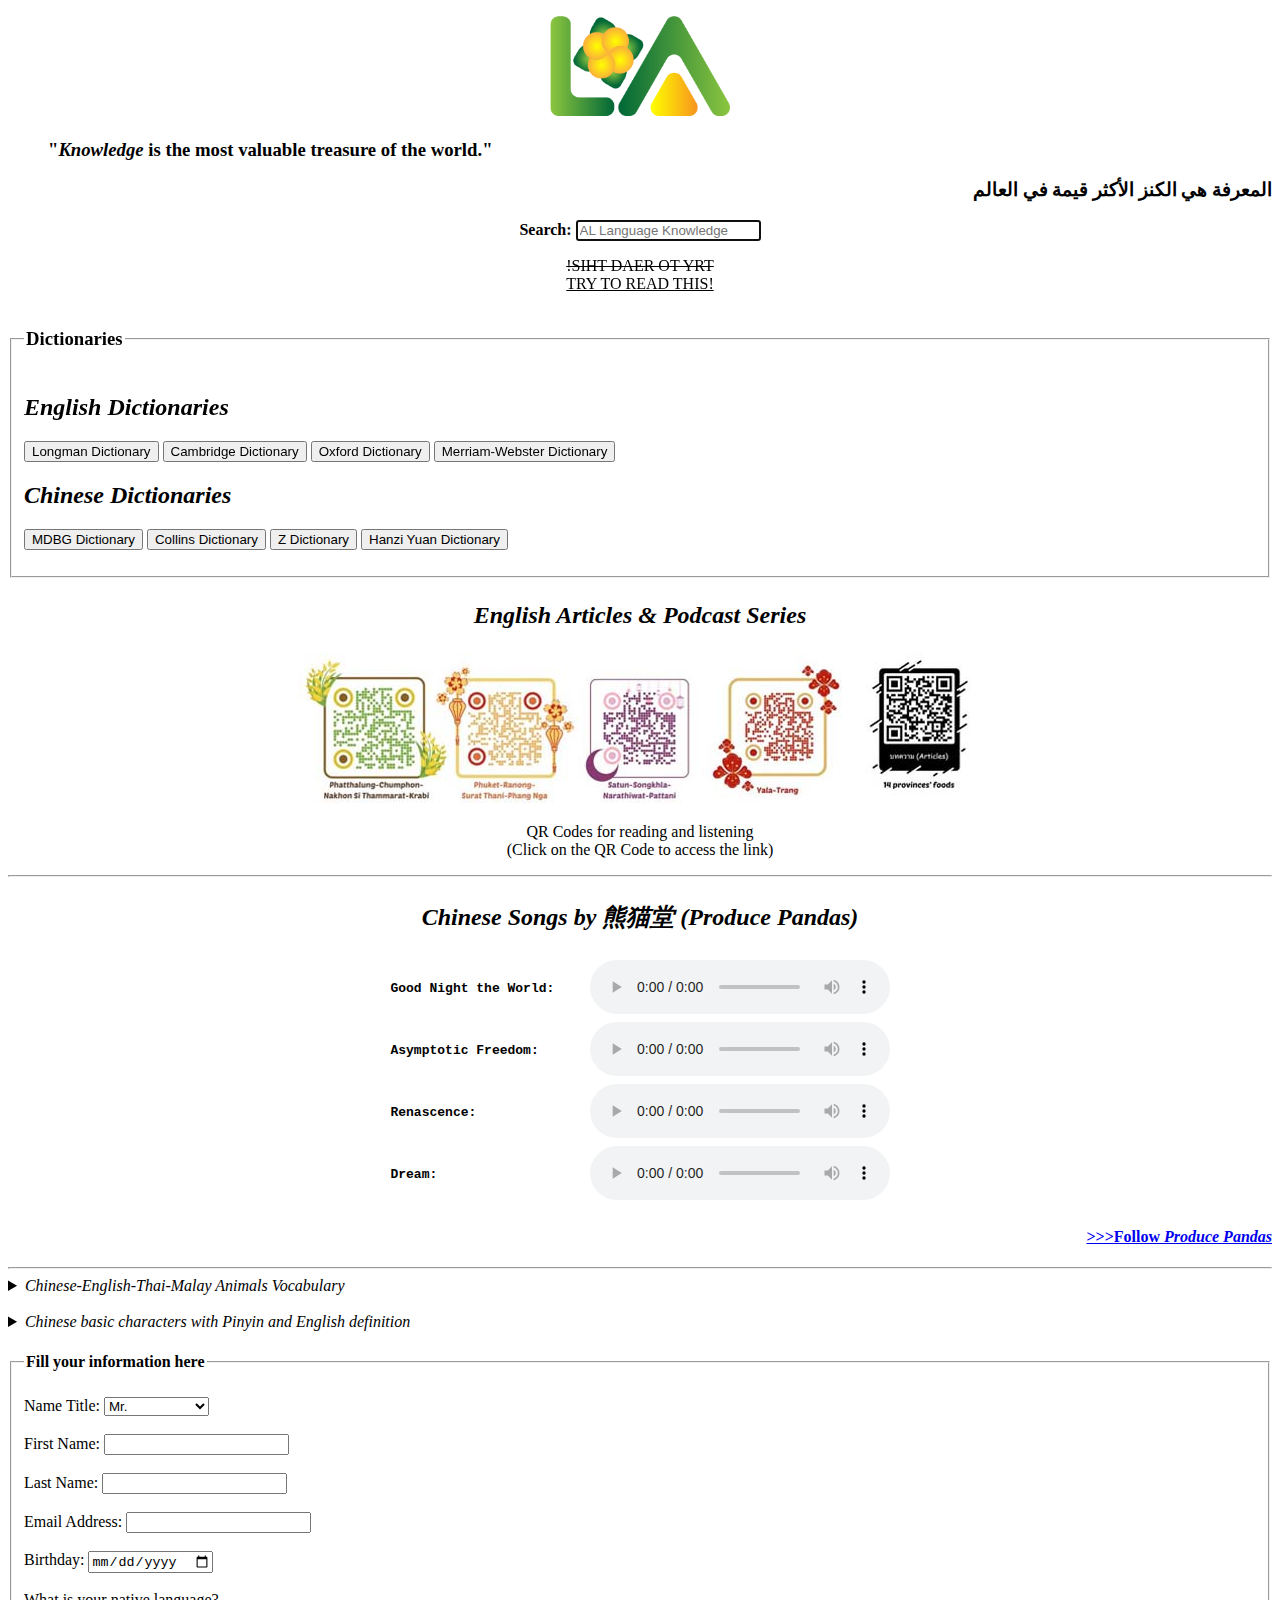
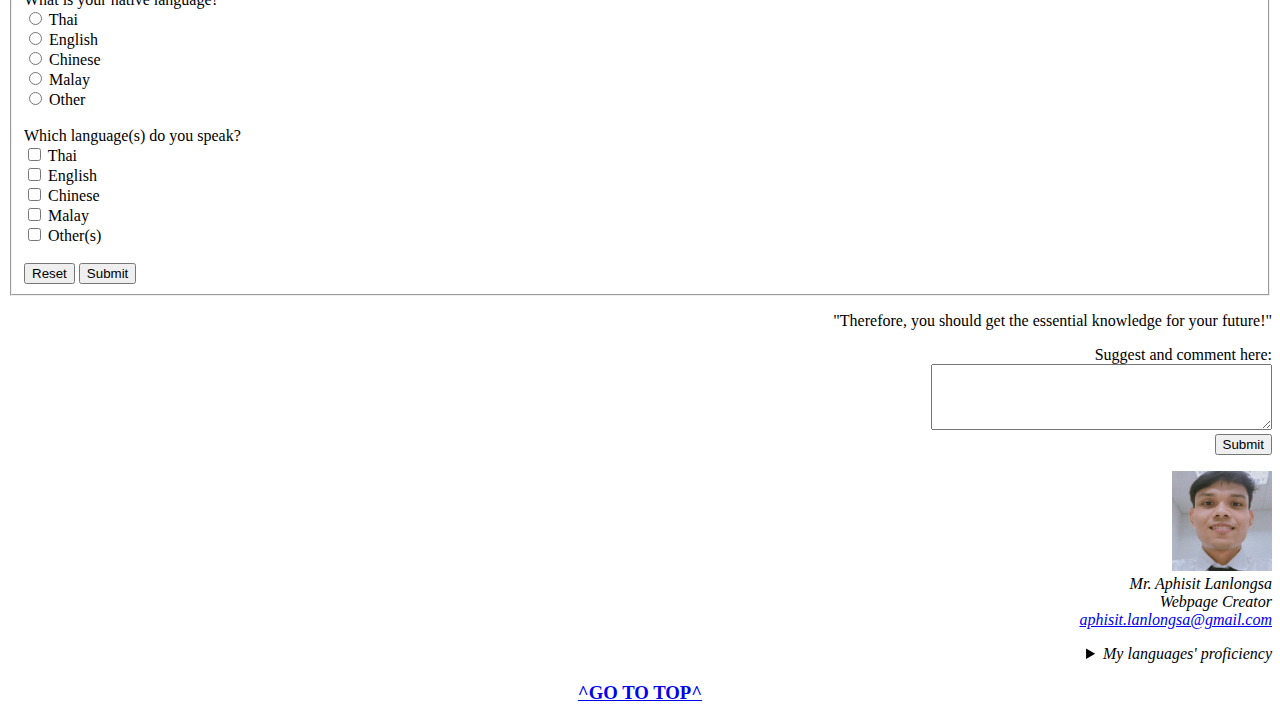
==== commit 767fd3b4: "adding songs loop" ====
--- a/index.html
+++ b/index.html
@@ -13,8 +13,11 @@
 			<blockquote><h3>"<i><dfn id="top">Knowledge</dfn></i> is the most valuable treasure of the world."</h3></blockquote>
 			<h3><p align="right"><bdi>المعرفة هي الكنز الأكثر قيمة في العالم</bdi></p></h3>
 		</header>
+		<search>
+			<form align="center"><b>Search: </b><input autofocus name="srch" id="srch" placeholder="AL Language Knowledge"></form>
+		</search>
 		<p align="center"><del><bdo dir="rtl">TRY TO READ THIS!</bdo></del><br><ins>TRY TO READ THIS!</ins></p>
-        <fieldset>
+		<fieldset>
 			<legend><h3>Dictionaries</h3></legend>
 				<h2><i>English Dictionaries</i></h2>
 					<p>
@@ -48,19 +51,19 @@
 	<table align="center">	
 			<tr>
 				<td><b><pre>Good Night the World:    </pre></b></td>
-				<td><audio controls><source src="Songs/GNW.mp3" type="audio/mp3"></audio></td>
+				<td><audio controls loop><source src="Songs/GNW.mp3" type="audio/mp3"></audio></td>
 			</tr>
 			<tr>
 				<td><b><pre>Asymptotic Freedom:    </pre></b></td>
-				<td><audio controls><source src="Songs/AF.mp3" type="audio/mp3"></audio></td>
+				<td><audio controls loop><source src="Songs/AF.mp3" type="audio/mp3"></audio></td>
 			</tr>
 			<tr>
 				<td><b><pre>Renascence:    </pre></b></td>
-				<td><audio controls><source src="Songs/Renascence.mp3" type="audio/mp3"></audio></td>
+				<td><audio controls loop><source src="Songs/Renascence.mp3" type="audio/mp3"></audio></td>
 			</tr>
 			<tr>
 				<td><b><pre>Dream:    </pre></b></td>
-				<td><audio controls><source src="Songs/Dream.mp3" type="audio/mp3"></audio></td>
+				<td><audio controls loop><source src="Songs/Dream.mp3" type="audio/mp3"></audio></td>
 			</tr>
 	</table>
 	    	<h4><p align="right"><a href="https://www.youtube.com/@ProducePandas" target="_blank" rel="noopener">>>>Follow <em>Produce Pandas</em></a></p></h4>
@@ -68,23 +71,23 @@
 	<details>
 		<summary><i>Chinese-English-Thai-Malay Animals Vocabulary</i></summary>
 			<dl>
-				<dt>猫</dt><dd>Cat / แมว / Kucing</dd>
-				<dt>狗</dt><dd>Dog / สุนัข / Anjing</dd>
-				<dt>鸡</dt><dd>Chicken / ไก่ / Ayam</dd>
-				<dt>牛</dt><dd>Cow / โค / Lembu</dd>
-				<dt>羊</dt><dd>Sheep / แกะ / Biri-biri</dd>
-				<dt>猪</dt><dd>Pig / สุกร / Babi</dd>
-				<dt>马</dt><dd>Horse / ม้า / Kuda </dd>
-				<dt>熊</dt><dd>Bear / หมี / Beruang</dd>
-				<dt>鸟</dt><dd>Bird / นก / Burung</dd>
-				<dt>虫</dt><dd>Worm / หนอน / Cacing</dd>
+				<dt><ruby>猫<rp>(</rp><rt>mao1</rt><rp>)</rp></ruby></dt><dd>Cat / แมว / Kucing</dd>
+				<dt><ruby>狗<rp>(</rp><rt>gou3</rt><rp>)</rp></ruby></dt><dd>Dog / สุนัข / Anjing</dd>
+				<dt><ruby>鸡<rp>(</rp><rt>ji1</rt><rp>)</rp></ruby></dt><dd>Chicken / ไก่ / Ayam</dd>
+				<dt><ruby>牛<rp>(</rp><rt>niu2</rt><rp>)</rp></ruby></dt><dd>Cow / โค / Lembu</dd>
+				<dt><ruby>羊<rp>(</rp><rt>yang2</rt><rp>)</rp></ruby></dt><dd>Sheep / แกะ / Biri-biri</dd>
+				<dt><ruby>猪<rp>(</rp><rt>zhu1</rt><rp>)</rp></ruby></dt><dd>Pig / สุกร / Babi</dd>
+				<dt><ruby>马<rp>(</rp><rt>ma3</rt><rp>)</rp></ruby></dt><dd>Horse / ม้า / Kuda </dd>
+				<dt><ruby>熊<rp>(</rp><rt>xiong2</rt><rp>)</rp></ruby></dt><dd>Bear / หมี / Beruang</dd>
+				<dt><ruby>鸟<rp>(</rp><rt>niao3</rt><rp>)</rp></ruby></dt><dd>Bird / นก / Burung</dd>
+				<dt><ruby>虫<rp>(</rp><rt>chong2</rt><rp>)</rp></ruby></dt><dd>Worm / หนอน / Cacing</dd>
 			</dl>
 	</details><br>
 	<details>
 		<summary><i>Chinese basic characters with Pinyin and English definition</i></summary>
 			<iframe src="Files/BasicHanzi.htm" title="Jiben de Hanzi" height="220" width="450"></iframe>
 	</details>
-	<form action="/action_page.php">
+	<form action="/info_page.php">
 		<fieldset>
 			<legend><h4>Fill your information here</h4></legend>	
 				<label for="Nt">Name Title:</label>
@@ -130,12 +133,16 @@
 					<label for="malay">Malay</label><br>
 					<input type="checkbox" name="ablelang" id="others" title="others">
 					<label for="others">Other(s)</label><br><br>
-				</form>
 				<button type="reset">Reset</button>
 				<button type="submit">Submit</button>
 		</fieldset>
 	</form>
-		<p align="right">"Therefore, you should get the essential knowledge for your future!"</p>
+			<p align="right">"Therefore, you should get the essential knowledge for your future!"</p>
+	<form action="suggest_page.php" align="right">
+		<label for="sc">Suggest and comment here: </label><br>
+		<textarea name="sugncom" id="sc" cols="40" rows="4"></textarea><br>
+		<button type="submit">Submit</button>
+	</form>
 		<address>
 			<p align="right"><a href="https://www.facebook.com/friendship1502" target="_blank" rel="noopener"><img src="Photos/MPP.jpg" alt="Creator's profile picture" width="100" height="100"></a><br>
 				<i>Mr. Aphisit Lanlongsa</i><br>
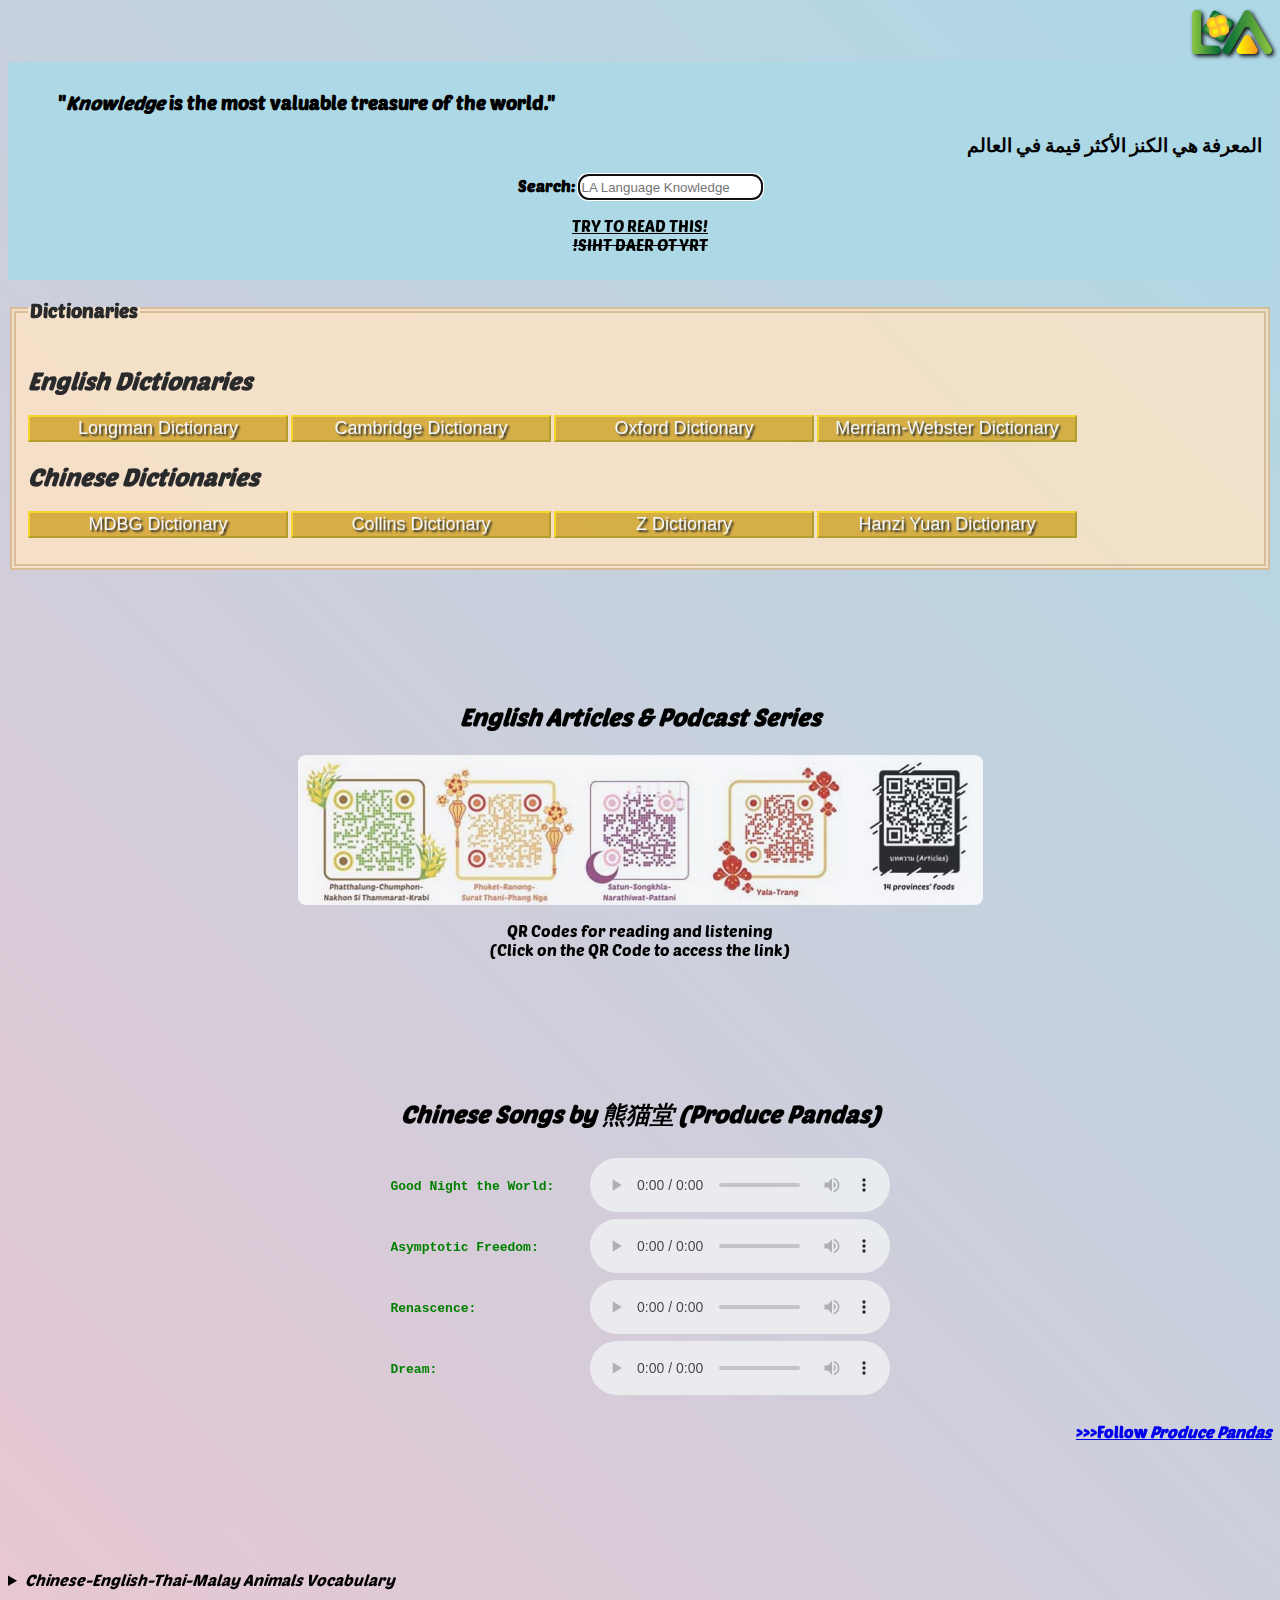
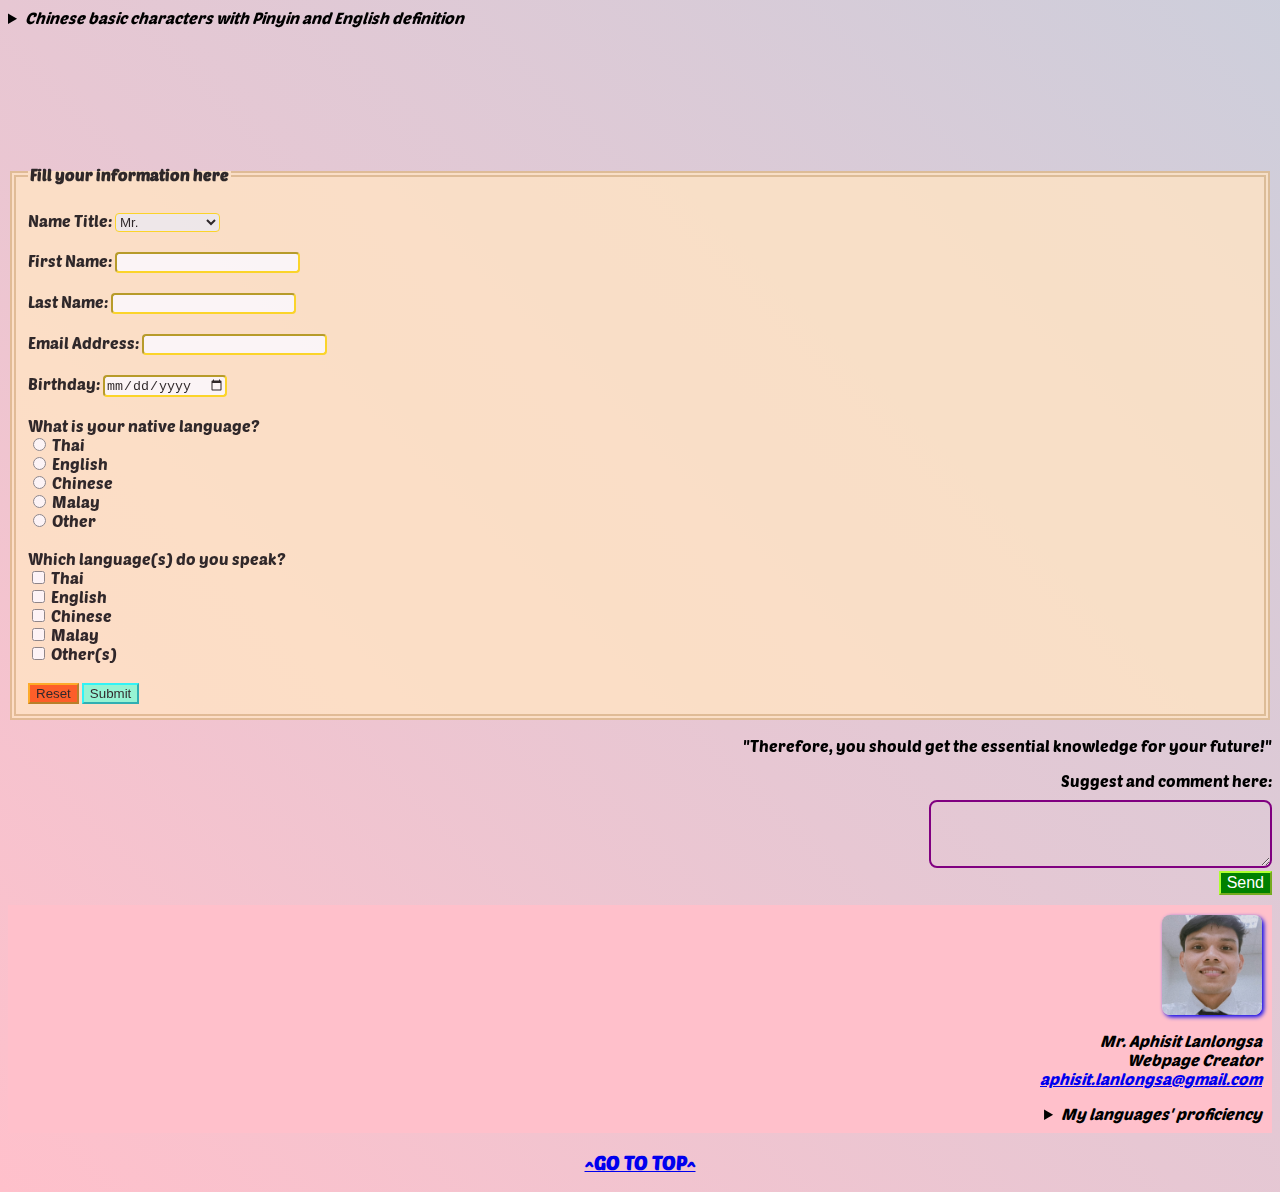
==== commit cf92fb0d: "adding CSS" ====
--- a/index.html
+++ b/index.html
@@ -5,50 +5,55 @@
         <title>Language Knowledge</title>
 		<link rel="icon" type="image" href="Photos/ICON.png">
 		<meta name="viewport" content="width=device-width">
+		<link rel="stylesheet" href="style.css">
     </head>
     <body>
 		<!--My First Webpage-->
-		<header>
-			<p align="center"><img src="Photos/LOGO.png" alt="Logo" height="100" width="180"></p>
-			<blockquote><h3>"<i><dfn id="top">Knowledge</dfn></i> is the most valuable treasure of the world."</h3></blockquote>
-			<h3><p align="right"><bdi>المعرفة هي الكنز الأكثر قيمة في العالم</bdi></p></h3>
-		</header>
+		<img id="logo" src="Photos/LOGO.png" alt="Logo">
+		<div id="top"></div>
+		<div id="t">
+			<header>
+				<blockquote><h3>"<i><dfn>Knowledge</dfn></i> is the most valuable treasure of the world."</h3></blockquote>
+				<h3><p class="r"><bdi>المعرفة هي الكنز الأكثر قيمة في العالم</bdi></p></h3>
+			</header>
 		<search>
-			<form align="center"><b>Search: </b><input autofocus name="srch" id="srch" placeholder="AL Language Knowledge"></form>
+			<form class="c"><b>Search: </b><input autofocus name="srch" id="srch" placeholder="LA Language Knowledge"></form>
 		</search>
-		<p align="center"><del><bdo dir="rtl">TRY TO READ THIS!</bdo></del><br><ins>TRY TO READ THIS!</ins></p>
+		<p class="c"><ins>TRY TO READ THIS!</ins><del><br><bdo dir="rtl">TRY TO READ THIS!</bdo></del></p>
+		</div>
 		<fieldset>
 			<legend><h3>Dictionaries</h3></legend>
-				<h2><i>English Dictionaries</i></h2>
-					<p>
-						<a href="https://www.ldoceonline.com/" target="_blank" rel="noopener"><input type="button" value="Longman Dictionary"></a>
-						<a href="https://dictionary.cambridge.org/" target="_blank" rel="noopener"><input type="button" value="Cambridge Dictionary"></a>
-						<a href="https://www.oxfordlearnersdictionaries.com/" target="_blank" rel="noopener"><input type="button" value="Oxford Dictionary"></a>
-						<a href="https://www.merriam-webster.com/" target="_blank" rel="noopener"><input type="button" value="Merriam-Webster Dictionary"></a>
-					</p>
-				<h2><i>Chinese Dictionaries</i></h2>
-					<p>
-						<a href="https://www.mdbg.net/chinese/dictionary" target="_blank" rel="noopener"><input type="button" value="MDBG Dictionary"></a>
-						<a href="https://www.collinsdictionary.com/dictionary/chinese-english" target="_blank" rel="noopener"><input type="button" value="Collins Dictionary"></a>
-						<a href="https://www.zdic.net/zd/bs/" target="_blank" rel="noopener"><input type="button" value="Z Dictionary"></a>
-						<a href="https://hanziyuan.net/" target="_blank" rel="noopener"><dfn title="Chinese Etymology"><input type="button" value="Hanzi Yuan Dictionary"></dfn></a>
-					</p>
+			<h2><i>English Dictionaries</i></h2>
+			<p>
+				<a href="https://www.ldoceonline.com/" target="_blank" rel="noopener"><input type="button" value="Longman Dictionary"></a>
+				<a href="https://dictionary.cambridge.org/" target="_blank" rel="noopener"><input type="button" value="Cambridge Dictionary"></a>
+				<a href="https://www.oxfordlearnersdictionaries.com/" target="_blank" rel="noopener"><input type="button" value="Oxford Dictionary"></a>
+				<a href="https://www.merriam-webster.com/" target="_blank" rel="noopener"><input type="button" value="Merriam-Webster Dictionary"></a>
+			</p>
+			<h2><i>Chinese Dictionaries</i></h2>
+			<p>
+				<a href="https://www.mdbg.net/chinese/dictionary" target="_blank" rel="noopener"><input type="button" value="MDBG Dictionary"></a>
+				<a href="https://www.collinsdictionary.com/dictionary/chinese-english" target="_blank" rel="noopener"><input type="button" value="Collins Dictionary"></a>
+				<a href="https://www.zdic.net/zd/bs/" target="_blank" rel="noopener"><input type="button" value="Z Dictionary"></a>
+				<a href="https://hanziyuan.net/" target="_blank" rel="noopener"><dfn title="Chinese Etymology"><input type="button" value="Hanzi Yuan Dictionary"></dfn></a>
+			</p>
 		</fieldset>
-        <h2><p align="center"><i>English Articles & Podcast Series</i></p></h2>
+		<hr>
+		<h2><p class="c"><i>English Articles & Podcast Series</i></p></h2>
         <figure>
-			<p align="center"><img src="Photos/AnP.jpg" alt="QR Codes" height="150" width=685 usemap="#arandpo"></p>
-			<figcaption><p align="center">QR Codes for reading and listening<br>(Click on the QR Code to access the link)</p></figcaption>
+			<img id="podpict" src="Photos/AnP.jpg" alt="QR Codes" height="150" width=685 usemap="#arandpo">
+			<figcaption><p class="c">QR Codes for reading and listening<br>(Click on the QR Code to access the link)</p></figcaption>
 		</figure>
 		<map name="arandpo">
-            <area shape="rect" coords="26,26,124,124" alt="Podcast EP.19" href="https://naamchoop.com/podcast_detail.php?pod_id=21&pod_name=Ep%20.%2019%20Southern%20Food,%20Good%20Taste:%20Phatthalung-Chumphon-Nakhon%20Si%20Thammarat-Krabi" title="Southern Food Good Taste EP.19" target="_blank" rel="noopener">
+			<area shape="rect" coords="26,26,124,124" alt="Podcast EP.19" href="https://naamchoop.com/podcast_detail.php?pod_id=21&pod_name=Ep%20.%2019%20Southern%20Food,%20Good%20Taste:%20Phatthalung-Chumphon-Nakhon%20Si%20Thammarat-Krabi" title="Southern Food Good Taste EP.19" target="_blank" rel="noopener">
             <area shape="rect" coords="160,26,256,124" alt="Podcast EP.20" href="https://naamchoop.com/podcast_detail.php?pod_id=22&pod_name=Ep%20.%2020%20Southern%20Food,%20Good%20Taste:%20Phuket-Ranong-Surat%20Thani-Phang%20Nga" title="Southern Food Good Taste EP.20" target="_blank" rel="noopener">
             <area shape="rect" coords="292,26,390,124" alt="Podcast EP.21" href="https://naamchoop.com/podcast_detail.php?pod_id=22&pod_name=Ep%20.%2020%20Southern%20Food,%20Good%20Taste:%20Phuket-Ranong-Surat%20Thani-Phang%20Nga" title="Southern Food Good Taste EP.21" target="_blank" rel="noopener">
             <area shape="rect" coords="432,26,526,124" alt="Podcast EP.22" href="https://naamchoop.com/podcast_detail.php?pod_id=24&pod_name=Ep%20.%2022%20Southern%20Food,%20Good%20Taste:%20Yala-Trang" title="Southern Food Good Taste EP.22" target="_blank" rel="noopener">
             <area shape="circle" coords="620,54,34" alt="Articles" href="https://naamchoop.com/show-port.php?t1=Local%20Products" title="Southern Food Good Taste Articles" target="_blank" rel="noopener">
         </map>
-			<hr>
-	<h2><p align="center"><i>Chinese Songs by 熊猫堂 (Produce Pandas)</i></p></h2>
-	<table align="center">	
+		<hr>
+		<h2><p class="c"><i>Chinese Songs by 熊猫堂 (Produce Pandas)</i></p></h2>
+		<table class="c">	
 			<tr>
 				<td><b><pre>Good Night the World:    </pre></b></td>
 				<td><audio controls loop><source src="Songs/GNW.mp3" type="audio/mp3"></audio></td>
@@ -65,11 +70,11 @@
 				<td><b><pre>Dream:    </pre></b></td>
 				<td><audio controls loop><source src="Songs/Dream.mp3" type="audio/mp3"></audio></td>
 			</tr>
-	</table>
-	    	<h4><p align="right"><a href="https://www.youtube.com/@ProducePandas" target="_blank" rel="noopener">>>>Follow <em>Produce Pandas</em></a></p></h4>
-			<hr>
-	<details>
-		<summary><i>Chinese-English-Thai-Malay Animals Vocabulary</i></summary>
+		</table>
+		<h4><p class="r"><a href="https://www.youtube.com/@ProducePandas" target="_blank" rel="noopener">>>>Follow <em>Produce Pandas</em></a></p></h4>
+		<hr>
+		<details>
+			<summary><i>Chinese-English-Thai-Malay Animals Vocabulary</i></summary>
 			<dl>
 				<dt><ruby>猫<rp>(</rp><rt>mao1</rt><rp>)</rp></ruby></dt><dd>Cat / แมว / Kucing</dd>
 				<dt><ruby>狗<rp>(</rp><rt>gou3</rt><rp>)</rp></ruby></dt><dd>Dog / สุนัข / Anjing</dd>
@@ -82,36 +87,37 @@
 				<dt><ruby>鸟<rp>(</rp><rt>niao3</rt><rp>)</rp></ruby></dt><dd>Bird / นก / Burung</dd>
 				<dt><ruby>虫<rp>(</rp><rt>chong2</rt><rp>)</rp></ruby></dt><dd>Worm / หนอน / Cacing</dd>
 			</dl>
-	</details><br>
+		</details><br>
 	<details>
 		<summary><i>Chinese basic characters with Pinyin and English definition</i></summary>
-			<iframe src="Files/BasicHanzi.htm" title="Jiben de Hanzi" height="220" width="450"></iframe>
+		<iframe src="Files/BasicHanzi.htm" title="Jiben de Hanzi" height="220" width="450"></iframe>
 	</details>
+	<hr>
 	<form action="/info_page.php">
 		<fieldset>
 			<legend><h4>Fill your information here</h4></legend>	
-				<label for="Nt">Name Title:</label>
-					<select name="nametitle" id="Nt">
-						<optgroup label="Basic">
-							<option value="mister">Mr.</option>
-							<option value="missis">Mrs.</option>
-							<option value="miss">Miss</option>
-							<option value="ms">Ms.</option>
-						</optgroup>
-						<optgroup label="Other">
+			<label for="Nt">Name Title:</label>
+			<select name="nametitle" id="Nt">
+				<optgroup label="Basic">
+					<option value="mister">Mr.</option>
+					<option value="missis">Mrs.</option>
+					<option value="miss">Miss</option>
+					<option value="ms">Ms.</option>
+				</optgroup>
+				<optgroup label="Other">
 							<option value="notitle">No title</option>
 							<option value="nomention">No mention</option>
 						</optgroup>
 					</select><br><br>
-				<label for="Fn">First Name:</label>
-				<input type="text" id="Fn" name="firstname"><br><br>
-				<label for="Ln">Last Name:</label>
-				<input type="text" id="Ln" name="lastname"><br><br>
-				<label for="email">Email Address:</label>
-				<input type="email" id="email" name="email"><br><br>
-				<label for="birthday">Birthday:</label>
-				<input type="date" id="birthday" name="birthday"><br><br>
-				What is your native language?<br>
+					<label for="Fn">First Name:</label>
+					<input type="text" id="Fn" name="firstname"><br><br>
+					<label for="Ln">Last Name:</label>
+					<input type="text" id="Ln" name="lastname"><br><br>
+					<label for="email">Email Address:</label>
+					<input type="email" id="email" name="email"><br><br>
+					<label for="birthday">Birthday:</label>
+					<input type="date" id="birthday" name="birthday"><br><br>
+					What is your native language?<br>
 					<input type="radio" name="nativelang" id="thai" title="thai">
 					<label for="thai">Thai</label><br>
 					<input type="radio" name="nativelang" id="english" title="english">
@@ -122,7 +128,7 @@
 					<label for="malay">Malay</label><br>
 					<input type="radio" name="nativelang" id="other" title="other">
 					<label for="other">Other</label><br><br>
-				Which language(s) do you speak?<br>
+					Which language(s) do you speak?<br>
 					<input type="checkbox" name="ablelang" id="thai" title="thai">
 					<label for="thai">Thai</label><br>
 					<input type="checkbox" name="ablelang" id="english" title="english">
@@ -133,26 +139,27 @@
 					<label for="malay">Malay</label><br>
 					<input type="checkbox" name="ablelang" id="others" title="others">
 					<label for="others">Other(s)</label><br><br>
-				<button type="reset">Reset</button>
-				<button type="submit">Submit</button>
-		</fieldset>
+					<button class="re" type="reset">Reset</button>
+					<button class="sub" type="submit">Submit</button>
+				</fieldset>
+			</form>
+			<p class="r">"Therefore, you should get the essential knowledge for your future!"</p>
+			<form action="suggest_page.php" class="r">
+				<label for="sc">Suggest and comment here: </label><br>
+		<textarea name="sugncom" id="sc" cols="40" rows="4"></textarea><br>
+		<button class="send" type="submit">Send</button>
 	</form>
-			<p align="right">"Therefore, you should get the essential knowledge for your future!"</p>
-	<form action="suggest_page.php" align="right">
-		<label for="sc">Suggest and comment here: </label><br>
-		<textarea name="sugncom" id="sc" cols="40" rows="4"></textarea><br>
-		<button type="submit">Submit</button>
-	</form>
+	<div id="b">
 		<address>
-			<p align="right"><a href="https://www.facebook.com/friendship1502" target="_blank" rel="noopener"><img src="Photos/MPP.jpg" alt="Creator's profile picture" width="100" height="100"></a><br>
-				<i>Mr. Aphisit Lanlongsa</i><br>
-					Webpage Creator<br>
-					<a href="mailto:aphisit.lanlongsa@gmail.com">aphisit.lanlongsa@gmail.com</a></p>
-				<details align="right">
-					<summary>My languages' proficiency</summary>
-						<label for="thai">Thai:</label>
-						<meter id="thai" value="1"></meter><br>
-						<label for="english">English:</label>
+		<a href="https://www.facebook.com/friendship1502" target="_blank" rel="noopener"><img id="profile" src="Photos/MPP.jpg" alt="Creator's profile picture"></a>
+			<p class="r"><i>Mr. Aphisit Lanlongsa</i><br>
+			Webpage Creator<br>
+			<a href="mailto:aphisit.lanlongsa@gmail.com">aphisit.lanlongsa@gmail.com</a></p>
+			<details class="r">
+				<summary>My languages' proficiency</summary>
+				<label for="thai">Thai:</label>
+				<meter id="thai" value="1"></meter><br>
+				<label for="english">English:</label>
 						<meter id="english" value="0.75"></meter><br>
 						<label for="chinese">Chinese:</label>
 						<meter id="chinese" value="0.25"></meter><br>
@@ -160,8 +167,9 @@
 						<meter id="malay" value="0.5"></meter>
 				</details>
     	</address>
-    <footer>
-		<a href="#top"><h3><p align="center">^GO TO TOP^</p></h3></a>
-	</footer>
+	</div>
+		<footer>
+			<a href="#top"><h3><p class="c">^GO TO TOP^</p></h3></a>
+		</footer>
 	</body>
 </html>--- a/style.css
+++ b/style.css
@@ -0,0 +1,136 @@
+@font-face {
+    font-family: por;
+    src: url(Fonts/por.woff);
+}
+body {
+    font-family: por;
+    background: linear-gradient(45deg, pink, lightblue);
+}
+input#srch {
+    height: 20px;
+    border-color: blue;
+    border-radius: 10px;
+}
+hr {
+    height: 100px;
+    border-style: none;
+}
+div#t {
+    width: auto; 
+    height: auto; 
+    background-color: lightblue;
+    padding: 10px;
+}
+div#b {
+    width: auto; 
+    height: auto; 
+    background-color: pink;
+    padding: 10px;
+}
+button.re {
+    color: black;
+    background-color: orangered;
+    border-color: orange;
+}
+button.re:hover {
+    color: white;
+    background-color: red;
+    border-radius: 4px;
+}
+button.sub {
+    color: black;
+    background-color: aquamarine;
+    border-color: aqua;
+}
+button.sub:hover {
+    color: white;
+    background-color: blue;
+    border-radius: 4px;
+}
+button.send {
+    margin-bottom: 10px;
+    font-size: 16px;
+    color: white;
+    background-color: green;
+    border-color: greenyellow;
+}
+button.send:hover {
+    color: black;
+    background-color: greenyellow;
+    border-radius: 10px;
+}
+a input {
+    font-size: 18px;
+    color: white;
+    width: 260px;
+    background-color: goldenrod;
+    border-color: gold;
+    text-shadow: 2px 2px 2px black;
+
+}
+a input:hover {
+    color: black;
+    background-color: gold;
+    border-radius: 10px;
+    text-shadow: 2px 2px 2px white;
+}
+fieldset {
+    background-color: bisque;
+    opacity: 0.8;
+    border: double 6px burlywood;
+}
+.r {
+    text-align: right;
+}
+.c {
+    text-align: center;
+}
+table.c {
+    margin-left: auto;
+    margin-right: auto;
+}
+b > pre {
+    text-align: left;
+    color: green;
+}
+input[type="radio"], input[type="checkbox"] {
+    accent-color: black;
+}
+input[type="text"], input[type="email"], input[type="date"], select {
+    border-color: gold;
+    border-radius: 4px;
+}
+textarea {
+    margin-top: 10px;
+    background: none;
+    border-radius: 8px;
+    border-width: 2px;
+    border-color: purple;
+}
+audio {
+    opacity: 0.8;
+}
+#podpict {
+    display: block;
+    border-radius: 8px;
+    margin-left: auto;
+    margin-right: auto;
+    opacity: 0.8;
+}
+#logo {
+    display: block;
+    margin-left: auto;
+    width: 80px;
+    position: sticky;
+    top: 10px;
+    margin-bottom: 10px;
+    filter: drop-shadow(2px 2px 2px);
+}
+#profile {
+    display: block;
+    margin-left: auto;
+    width: 100px;
+    height: 100px;
+    border-radius: 8px;
+    box-shadow: 2px 2px 4px;
+}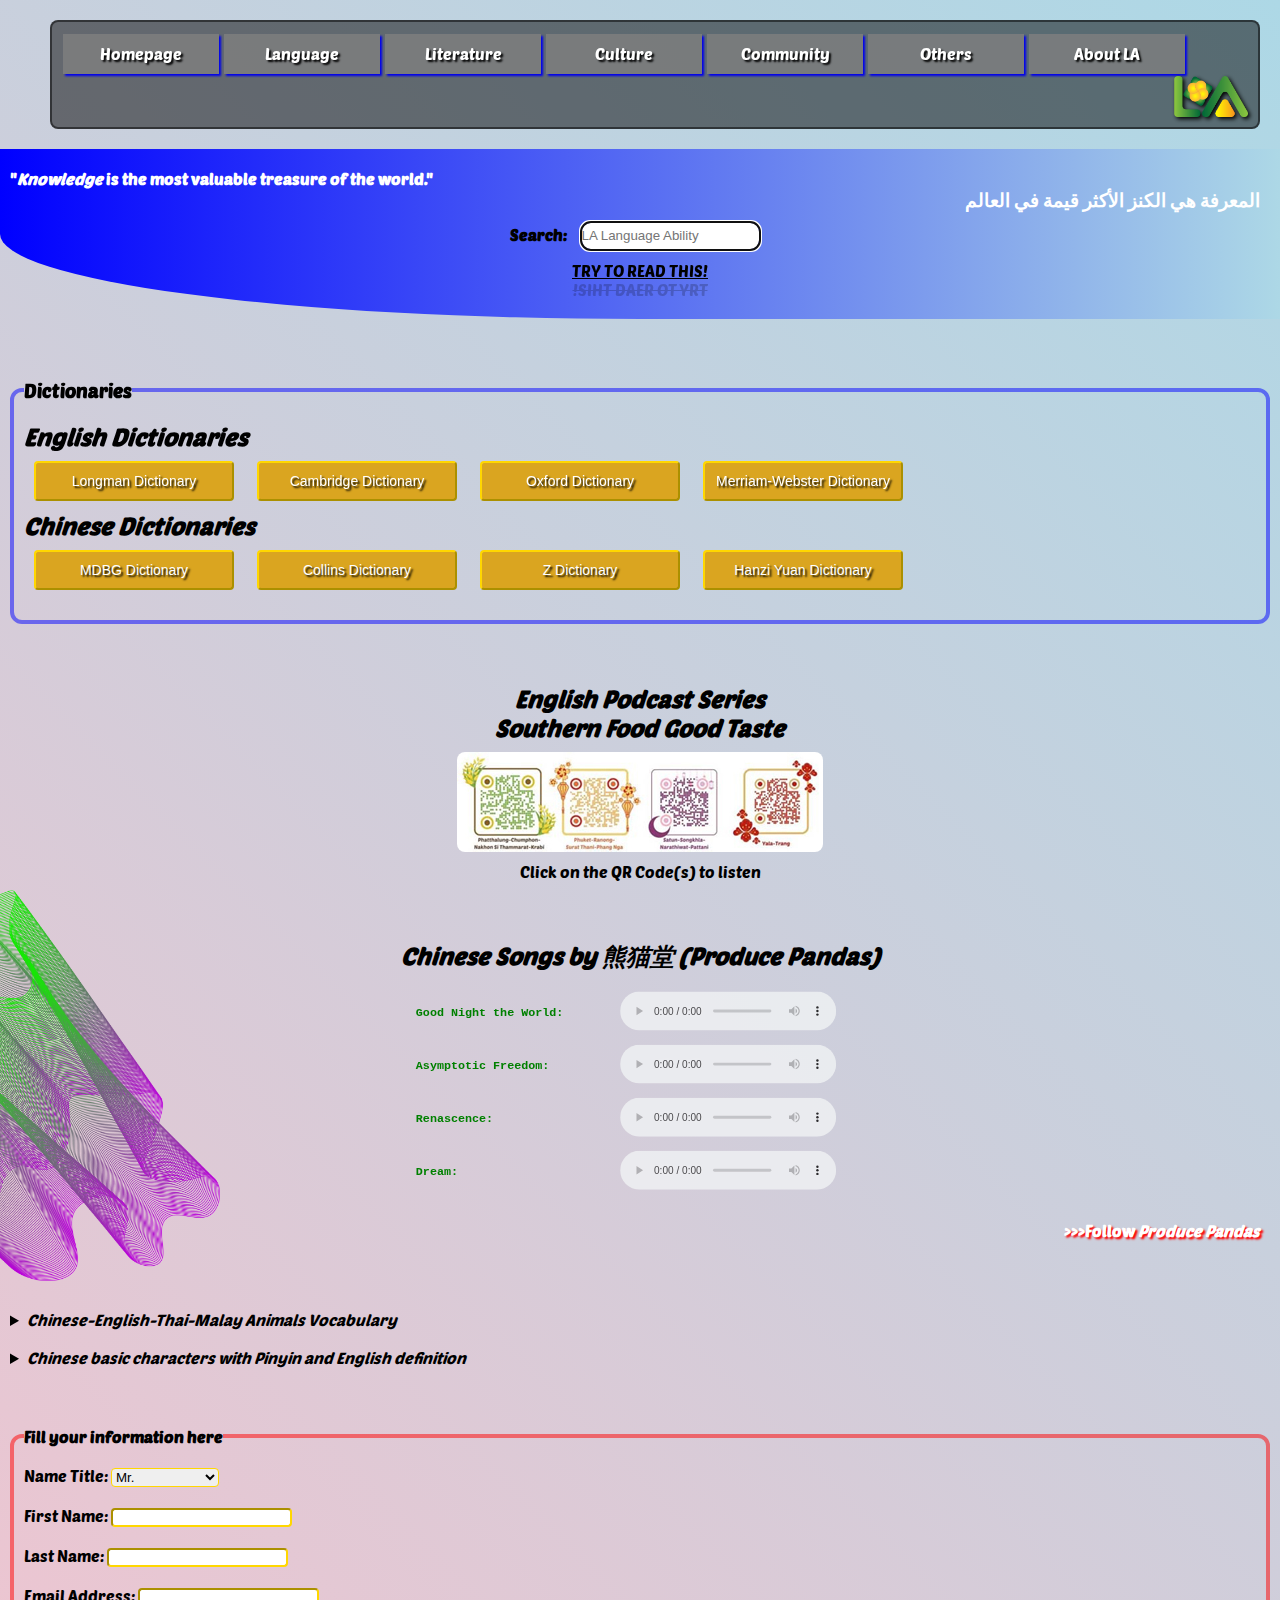
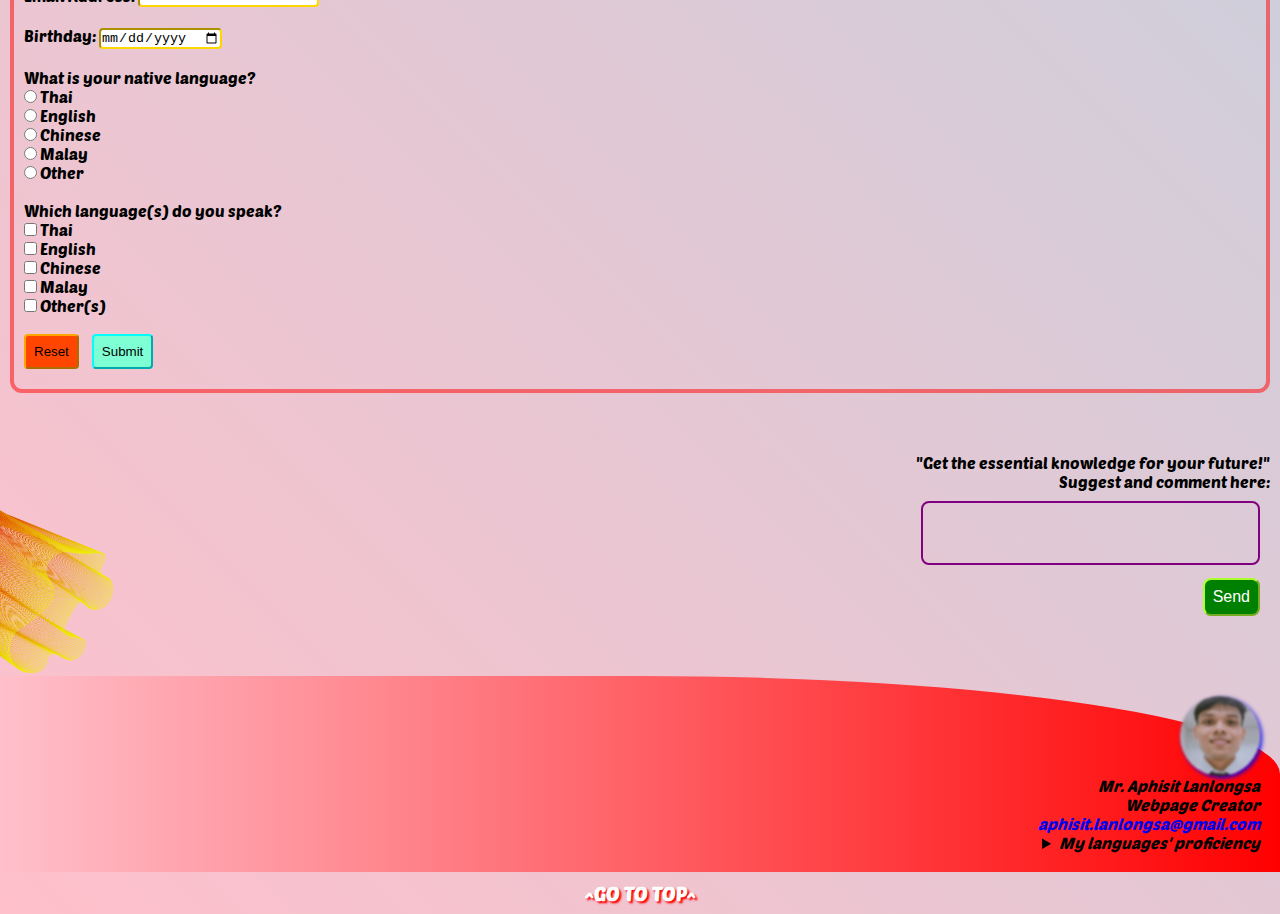
==== commit 7772d766: "adding animation" ====
--- a/index.html
+++ b/index.html
@@ -2,26 +2,37 @@
 <html lang="en">
     <head>
 		<meta charset="utf-8">
-        <title>Language Knowledge</title>
+        <title>LANGUAGE ABILITY</title>
 		<link rel="icon" type="image" href="Photos/ICON.png">
 		<meta name="viewport" content="width=device-width">
 		<link rel="stylesheet" href="style.css">
     </head>
     <body>
 		<!--My First Webpage-->
-		<img id="logo" src="Photos/LOGO.png" alt="Logo">
+		<div id="pintop"></div>	
+			<div id="nav">
+				<a class="cul" href="#pintop"><span>Homepage</span></a>
+				<a class="cul" href="#"><span>Language</span></a>
+				<a class="cul" href="#"><span>Literature</span></a>
+				<a class="cul" href="#"><span>Culture</span></a>
+				<a class="cul" href="#"><span>Community</span></a>
+				<a class="cul" href="#"><span>Others</span></a>
+				<a class="cul" href="#"><span>About LA</span></a>
+				<img id="logo" src="Photos/LOGO.png" alt="Logo">
+			</div>
 		<div id="top"></div>
 		<div id="t">
 			<header>
-				<blockquote><h3>"<i><dfn>Knowledge</dfn></i> is the most valuable treasure of the world."</h3></blockquote>
-				<h3><p class="r"><bdi>المعرفة هي الكنز الأكثر قيمة في العالم</bdi></p></h3>
+				<blockquote><h4>"<i><dfn>Knowledge</dfn></i> is the most valuable treasure of the world."</h4></blockquote>
+				<h3><p class="mr"><bdi>المعرفة هي الكنز الأكثر قيمة في العالم</bdi></p></h3>
 			</header>
 		<search>
-			<form class="c"><b>Search: </b><input autofocus name="srch" id="srch" placeholder="LA Language Knowledge"></form>
+			<form class="mc"><b>Search: </b><input autofocus name="srch" id="srch" placeholder="LA Language Ability"></form>
 		</search>
-		<p class="c"><ins>TRY TO READ THIS!</ins><del><br><bdo dir="rtl">TRY TO READ THIS!</bdo></del></p>
+		<p class="mc"><ins>TRY TO READ THIS!</ins><del><br><bdo dir="rtl">TRY TO READ THIS!</bdo></del></p>
 		</div>
-		<fieldset>
+		<hr>
+		<fieldset id="lightblue">
 			<legend><h3>Dictionaries</h3></legend>
 			<h2><i>English Dictionaries</i></h2>
 			<p>
@@ -39,21 +50,23 @@
 			</p>
 		</fieldset>
 		<hr>
-		<h2><p class="c"><i>English Articles & Podcast Series</i></p></h2>
+		<h2><p class="mc"><i>English Podcast Series<br>Southern Food Good Taste</i></p></h2>
         <figure>
-			<img id="podpict" src="Photos/AnP.jpg" alt="QR Codes" height="150" width=685 usemap="#arandpo">
-			<figcaption><p class="c">QR Codes for reading and listening<br>(Click on the QR Code to access the link)</p></figcaption>
+			<img id="podpict" src="Photos/AnP.jpg" alt="QR Codes" usemap="#arandpo">
+			<figcaption><p class="mc">Click on the QR Code(s) to listen</p></figcaption>
 		</figure>
 		<map name="arandpo">
-			<area shape="rect" coords="26,26,124,124" alt="Podcast EP.19" href="https://naamchoop.com/podcast_detail.php?pod_id=21&pod_name=Ep%20.%2019%20Southern%20Food,%20Good%20Taste:%20Phatthalung-Chumphon-Nakhon%20Si%20Thammarat-Krabi" title="Southern Food Good Taste EP.19" target="_blank" rel="noopener">
-            <area shape="rect" coords="160,26,256,124" alt="Podcast EP.20" href="https://naamchoop.com/podcast_detail.php?pod_id=22&pod_name=Ep%20.%2020%20Southern%20Food,%20Good%20Taste:%20Phuket-Ranong-Surat%20Thani-Phang%20Nga" title="Southern Food Good Taste EP.20" target="_blank" rel="noopener">
-            <area shape="rect" coords="292,26,390,124" alt="Podcast EP.21" href="https://naamchoop.com/podcast_detail.php?pod_id=22&pod_name=Ep%20.%2020%20Southern%20Food,%20Good%20Taste:%20Phuket-Ranong-Surat%20Thani-Phang%20Nga" title="Southern Food Good Taste EP.21" target="_blank" rel="noopener">
-            <area shape="rect" coords="432,26,526,124" alt="Podcast EP.22" href="https://naamchoop.com/podcast_detail.php?pod_id=24&pod_name=Ep%20.%2022%20Southern%20Food,%20Good%20Taste:%20Yala-Trang" title="Southern Food Good Taste EP.22" target="_blank" rel="noopener">
-            <area shape="circle" coords="620,54,34" alt="Articles" href="https://naamchoop.com/show-port.php?t1=Local%20Products" title="Southern Food Good Taste Articles" target="_blank" rel="noopener">
+			<area shape="rect" coords="18,18,84,82" alt="Podcast EP.19" href="https://naamchoop.com/podcast_detail.php?pod_id=21&pod_name=Ep%20.%2019%20Southern%20Food,%20Good%20Taste:%20Phatthalung-Chumphon-Nakhon%20Si%20Thammarat-Krabi" title="Southern Food Good Taste EP.19" target="_blank" rel="noopener">
+            <area shape="rect" coords="106,18,170,82" alt="Podcast EP.20" href="https://naamchoop.com/podcast_detail.php?pod_id=22&pod_name=Ep%20.%2020%20Southern%20Food,%20Good%20Taste:%20Phuket-Ranong-Surat%20Thani-Phang%20Nga" title="Southern Food Good Taste EP.20" target="_blank" rel="noopener">
+            <area shape="rect" coords="194,18,260,82" alt="Podcast EP.21" href="https://naamchoop.com/podcast_detail.php?pod_id=22&pod_name=Ep%20.%2020%20Southern%20Food,%20Good%20Taste:%20Phuket-Ranong-Surat%20Thani-Phang%20Nga" title="Southern Food Good Taste EP.21" target="_blank" rel="noopener">
+            <area shape="rect" coords="286,18,350,82" alt="Podcast EP.22" href="https://naamchoop.com/podcast_detail.php?pod_id=24&pod_name=Ep%20.%2022%20Southern%20Food,%20Good%20Taste:%20Yala-Trang" title="Southern Food Good Taste EP.22" target="_blank" rel="noopener">
         </map>
+		<div>
+			<img class="imgrotgp" src="Photos/gp.png" alt="This is a vector picture">
+		</div>
 		<hr>
-		<h2><p class="c"><i>Chinese Songs by 熊猫堂 (Produce Pandas)</i></p></h2>
-		<table class="c">	
+		<h2><p class="mc"><i>Chinese Songs by 熊猫堂 (Produce Pandas)</i></p></h2>
+		<table class="mc">	
 			<tr>
 				<td><b><pre>Good Night the World:    </pre></b></td>
 				<td><audio controls loop><source src="Songs/GNW.mp3" type="audio/mp3"></audio></td>
@@ -71,11 +84,11 @@
 				<td><audio controls loop><source src="Songs/Dream.mp3" type="audio/mp3"></audio></td>
 			</tr>
 		</table>
-		<h4><p class="r"><a href="https://www.youtube.com/@ProducePandas" target="_blank" rel="noopener">>>>Follow <em>Produce Pandas</em></a></p></h4>
+		<h4><a class="cul" href="https://www.youtube.com/@ProducePandas" target="_blank" rel="noopener"><p class="mr"><span class="extl">>>>Follow <em>Produce Pandas</em></span></p></a></h4>
 		<hr>
-		<details>
-			<summary><i>Chinese-English-Thai-Malay Animals Vocabulary</i></summary>
-			<dl>
+		<details  class="ml">
+			<summary><i class="mcs">Chinese-English-Thai-Malay Animals Vocabulary</i></summary>
+			<dl class="ml">
 				<dt><ruby>猫<rp>(</rp><rt>mao1</rt><rp>)</rp></ruby></dt><dd>Cat / แมว / Kucing</dd>
 				<dt><ruby>狗<rp>(</rp><rt>gou3</rt><rp>)</rp></ruby></dt><dd>Dog / สุนัข / Anjing</dd>
 				<dt><ruby>鸡<rp>(</rp><rt>ji1</rt><rp>)</rp></ruby></dt><dd>Chicken / ไก่ / Ayam</dd>
@@ -88,13 +101,13 @@
 				<dt><ruby>虫<rp>(</rp><rt>chong2</rt><rp>)</rp></ruby></dt><dd>Worm / หนอน / Cacing</dd>
 			</dl>
 		</details><br>
-	<details>
-		<summary><i>Chinese basic characters with Pinyin and English definition</i></summary>
-		<iframe src="Files/BasicHanzi.htm" title="Jiben de Hanzi" height="220" width="450"></iframe>
+	<details  class="ml">
+		<summary><i class="mcs">Chinese basic characters with Pinyin and English definition</i></summary>
+		<iframe class="ml" src="Files/BasicHanzi.htm" title="Jiben de Hanzi" height="220" width="450"></iframe>
 	</details>
 	<hr>
 	<form action="/info_page.php">
-		<fieldset>
+		<fieldset id="pink">
 			<legend><h4>Fill your information here</h4></legend>	
 			<label for="Nt">Name Title:</label>
 			<select name="nametitle" id="Nt">
@@ -105,10 +118,11 @@
 					<option value="ms">Ms.</option>
 				</optgroup>
 				<optgroup label="Other">
+							<option value="others">Others</option>
 							<option value="notitle">No title</option>
-							<option value="nomention">No mention</option>
-						</optgroup>
-					</select><br><br>
+							<option value="anonymous">Anonymous</option>
+				</optgroup>
+			</select><br><br>
 					<label for="Fn">First Name:</label>
 					<input type="text" id="Fn" name="firstname"><br><br>
 					<label for="Ln">Last Name:</label>
@@ -142,34 +156,40 @@
 					<button class="re" type="reset">Reset</button>
 					<button class="sub" type="submit">Submit</button>
 				</fieldset>
+				
 			</form>
-			<p class="r">"Therefore, you should get the essential knowledge for your future!"</p>
-			<form action="suggest_page.php" class="r">
+			<hr>
+			<div>
+					<img class="imgrotry" src="Photos/ry.png" alt="This is a vector picture">
+			</div>
+			<p class="mr">"Get the essential knowledge for your future!"</p>
+			<form action="suggest_page.php" class="mr">
 				<label for="sc">Suggest and comment here: </label><br>
 		<textarea name="sugncom" id="sc" cols="40" rows="4"></textarea><br>
 		<button class="send" type="submit">Send</button>
 	</form>
+	<hr>
 	<div id="b">
 		<address>
-		<a href="https://www.facebook.com/friendship1502" target="_blank" rel="noopener"><img id="profile" src="Photos/MPP.jpg" alt="Creator's profile picture"></a>
-			<p class="r"><i>Mr. Aphisit Lanlongsa</i><br>
+			<a href="https://www.facebook.com/friendship1502" target="_blank" rel="noopener"><img id="profile" src="Photos/MPP.jpg" alt="Creator's profile picture"></a>
+			<p class="mr"><i>Mr. Aphisit Lanlongsa</i><br>
 			Webpage Creator<br>
-			<a href="mailto:aphisit.lanlongsa@gmail.com">aphisit.lanlongsa@gmail.com</a></p>
-			<details class="r">
-				<summary>My languages' proficiency</summary>
-				<label for="thai">Thai:</label>
-				<meter id="thai" value="1"></meter><br>
-				<label for="english">English:</label>
-						<meter id="english" value="0.75"></meter><br>
-						<label for="chinese">Chinese:</label>
-						<meter id="chinese" value="0.25"></meter><br>
-						<label for="malay">Malay:</label>
-						<meter id="malay" value="0.5"></meter>
-				</details>
+			<a class="cul" href="mailto:aphisit.lanlongsa@gmail.com">aphisit.lanlongsa@gmail.com</a></p>
+			<details class="mr">
+				<summary class="mcs">My languages' proficiency</summary>
+					<label for="thai">Thai:</label>
+					<progress id="thai" value="1"></progress><br>
+					<label for="english">English:</label>
+					<progress id="english" value="0.75"></progress><br>
+					<label for="chinese">Chinese:</label>
+					<progress id="chinese" value="0.25"></progress><br>
+					<label for="malay">Malay:</label>
+					<progress id="malay" value="0.5"></progress>
+			</details>
     	</address>
 	</div>
 		<footer>
-			<a href="#top"><h3><p class="c">^GO TO TOP^</p></h3></a>
+			<a class="cul" href="#pintop"><h3><p class="mc"><span class="extl">^GO TO TOP^</span></p></h3></a>
 		</footer>
 	</body>
 </html>--- a/style.css
+++ b/style.css
@@ -1,3 +1,8 @@
+* {
+    margin: 0px;
+    padding: 0px;
+    box-sizing: border-box;
+}
 @font-face {
     font-family: por;
     src: url(Fonts/por.woff);
@@ -6,102 +11,160 @@
     font-family: por;
     background: linear-gradient(45deg, pink, lightblue);
 }
+blockquote, bdi {
+    color: white;
+    display: block;
+    position: relative;
+    animation: opa 4s 2s linear alternate infinite;
+}
+@keyframes opa {
+    from {opacity: 1;}
+    to {opacity: 0;}
+}
+.ml {
+    margin-left: 10px;
+    text-align: left;
+}
+.mr {
+    display: block;
+    margin-right: 10px;
+    text-align: right;
+}
+.mc {
+    margin: auto;
+    text-align: center;
+}
+.cul {
+    text-decoration: none;
+}
+.mcs {
+    cursor: pointer;
+}
+del {
+    opacity: 0.2;
+}
 input#srch {
-    height: 20px;
+    margin: 10px;
+    height: 30px;
     border-color: blue;
     border-radius: 10px;
 }
 hr {
-    height: 100px;
+    margin: 10px 0px;
+    height: 40px;
     border-style: none;
 }
 div#t {
     width: auto; 
     height: auto; 
-    background-color: lightblue;
-    padding: 10px;
+    background: linear-gradient(90deg,blue,lightblue);
+    padding: 20px 10px;
+    border-bottom-left-radius: 50%;
+    z-index: -2;
 }
 div#b {
     width: auto; 
     height: auto; 
-    background-color: pink;
-    padding: 10px;
+    background: linear-gradient(-90deg,red,pink);
+    padding: 20px 10px;
+    border-top-right-radius: 50%;
+    z-index: -2;
 }
 button.re {
+    padding: 8px;
     color: black;
     background-color: orangered;
     border-color: orange;
+    margin-right: 10px;
+    border-radius: 4px;
 }
 button.re:hover {
     color: white;
     background-color: red;
-    border-radius: 4px;
+    border-radius: 8px;
 }
 button.sub {
+    padding: 8px;
     color: black;
     background-color: aquamarine;
     border-color: aqua;
+    margin-right: 10px;
+    border-radius: 4px;
 }
 button.sub:hover {
     color: white;
     background-color: blue;
-    border-radius: 4px;
+    border-radius: 8px;
 }
 button.send {
-    margin-bottom: 10px;
+    padding: 8px;
+    margin-right: 10px;
     font-size: 16px;
     color: white;
     background-color: green;
     border-color: greenyellow;
+    border-radius: 8px;
 }
 button.send:hover {
     color: black;
     background-color: greenyellow;
-    border-radius: 10px;
+    border-radius: 14px;
 }
 a input {
-    font-size: 18px;
-    color: white;
-    width: 260px;
+    font-size: 14px;
+    color: white;
+    width: 200px;
+    height: 40px;
+    display: inline-block;
+    margin: 10px;
     background-color: goldenrod;
     border-color: gold;
+    border-radius: 4px;
     text-shadow: 2px 2px 2px black;
-
+    transition: transform linear 0.25s;
 }
 a input:hover {
     color: black;
     background-color: gold;
     border-radius: 10px;
     text-shadow: 2px 2px 2px white;
-}
-fieldset {
-    background-color: bisque;
-    opacity: 0.8;
-    border: double 6px burlywood;
-}
-.r {
-    text-align: right;
-}
-.c {
-    text-align: center;
-}
-table.c {
-    margin-left: auto;
-    margin-right: auto;
+    transform: scale(1.08);
+}
+fieldset#lightblue {
+    margin: 10px;
+    padding: 20px 10px;
+    background-color: none;
+    border: solid 4px rgba(0, 0, 255, 0.5);
+    border-radius: 12px;
+    z-index: -1;
+}
+fieldset#pink {
+    margin: 10px;
+    padding: 20px 10px;
+    background-color: none;
+    border: solid 4px rgba(255, 0, 0, 0.5);
+    border-radius: 12px;
+    z-index: -1;
+}
+table.mc {
+    transform: scale(0.9);
+    margin: auto;
 }
 b > pre {
     text-align: left;
     color: green;
 }
-input[type="radio"], input[type="checkbox"] {
-    accent-color: black;
+input[type="radio"], input[type="checkbox"], progress {
+    accent-color: gold;
 }
 input[type="text"], input[type="email"], input[type="date"], select {
     border-color: gold;
     border-radius: 4px;
 }
 textarea {
-    margin-top: 10px;
+    resize: none;
+    margin: 10px;
+    z-index: -1;
     background: none;
     border-radius: 8px;
     border-width: 2px;
@@ -109,28 +172,112 @@
 }
 audio {
     opacity: 0.8;
+    transform: scale(0.8);
 }
 #podpict {
-    display: block;
-    border-radius: 8px;
+    margin: 10px;
+    height: 100px;
+    border-radius: 8px;
+    display: block;
     margin-left: auto;
     margin-right: auto;
-    opacity: 0.8;
+}
+#nav {
+    list-style-type: none;
+    position: sticky;
+    display: flexbox;
+    background-color: rgba(0, 0, 0, 0.5);
+    padding: 10px;
+    border: 2px solid rgba(0, 0, 0, 0.5);
+    height: auto;
+    width: auto;
+    border-radius: 8px;
+    top: 20px;
+    float: left;
+    margin: 20px 20px 20px 50px;
+    z-index: 1;
+}
+#nav a {
+    display: inline-block;
+    text-align: center;
+    height: 40px;
+    width: 156px;
+    margin: 2px 1px;
+    background-color: rgba(128, 128, 128, 0.8);
+    box-shadow: 2px 2px 2px;
+}
+#nav a:hover {
+    background-color: white;
+    border-radius: 4px;
+    transform: scale(1.02);
+    box-shadow: none;
+}
+span {
+    display: inline-block;
+    padding: 10px;
+    color: white;
+    text-shadow: 2px 2px 2px black;
+}
+#nav a:hover span{
+    color: black;
+    text-shadow: 2px 2px 2px grey;
+}
+span.extl {
+    display: inline-block;
+    padding: 10px;
+    color: white;
+    text-shadow: 2px 2px 2px red;
 }
 #logo {
+    float: right;
+    margin-left: 10px;
+    width: 74px;
+    /*margin-right: 50px;
+    margin-top: 25px;*/
+    filter: drop-shadow(2px 2px 2px);
+    z-index: 1;
+}
+#top {
+    clear: both;
+    display: block;
+}
+#profile {
     display: block;
     margin-left: auto;
+    margin-right: 10px;
     width: 80px;
-    position: sticky;
-    top: 10px;
-    margin-bottom: 10px;
-    filter: drop-shadow(2px 2px 2px);
-}
-#profile {
-    display: block;
-    margin-left: auto;
-    width: 100px;
-    height: 100px;
-    border-radius: 8px;
+    height: 80px;
+    border-radius: 50%;
+    filter: blur(1px);
     box-shadow: 2px 2px 4px;
+    transition: blur ease 1s, border-radius ease 1s;
+}
+#profile:hover {
+    opacity: 1;
+    border-radius: 25%;
+    filter:blur(0px);
+}
+.imgrotgp {
+    position: absolute;
+    height: 400px;
+    margin-left: -200px;
+    z-index: -1;
+    animation: rotegp 20s linear infinite;
+}
+@keyframes rotegp {
+    0% {transform: scale(0.8) rotate(0deg); opacity: 1;}
+    50% {transform: scale(0.6) rotate(180deg); opacity: 0;}
+    100% {transform: scale(0.8) rotate(360deg);opacity: 1;}
+}
+.imgrotry {
+    position: absolute;
+    height: 200px;
+    margin-top: 20px;
+    margin-left: -100px;
+    animation: rotery 10s linear infinite;
+}
+@keyframes rotery {
+    0% {transform: scale(1.4) rotate(0deg); opacity: 0;}
+    50% {transform: scale(1.2) rotate(-180deg); opacity: 1;}
+    100% {transform: scale(1.4) rotate(-360deg); opacity: 0;}
 }